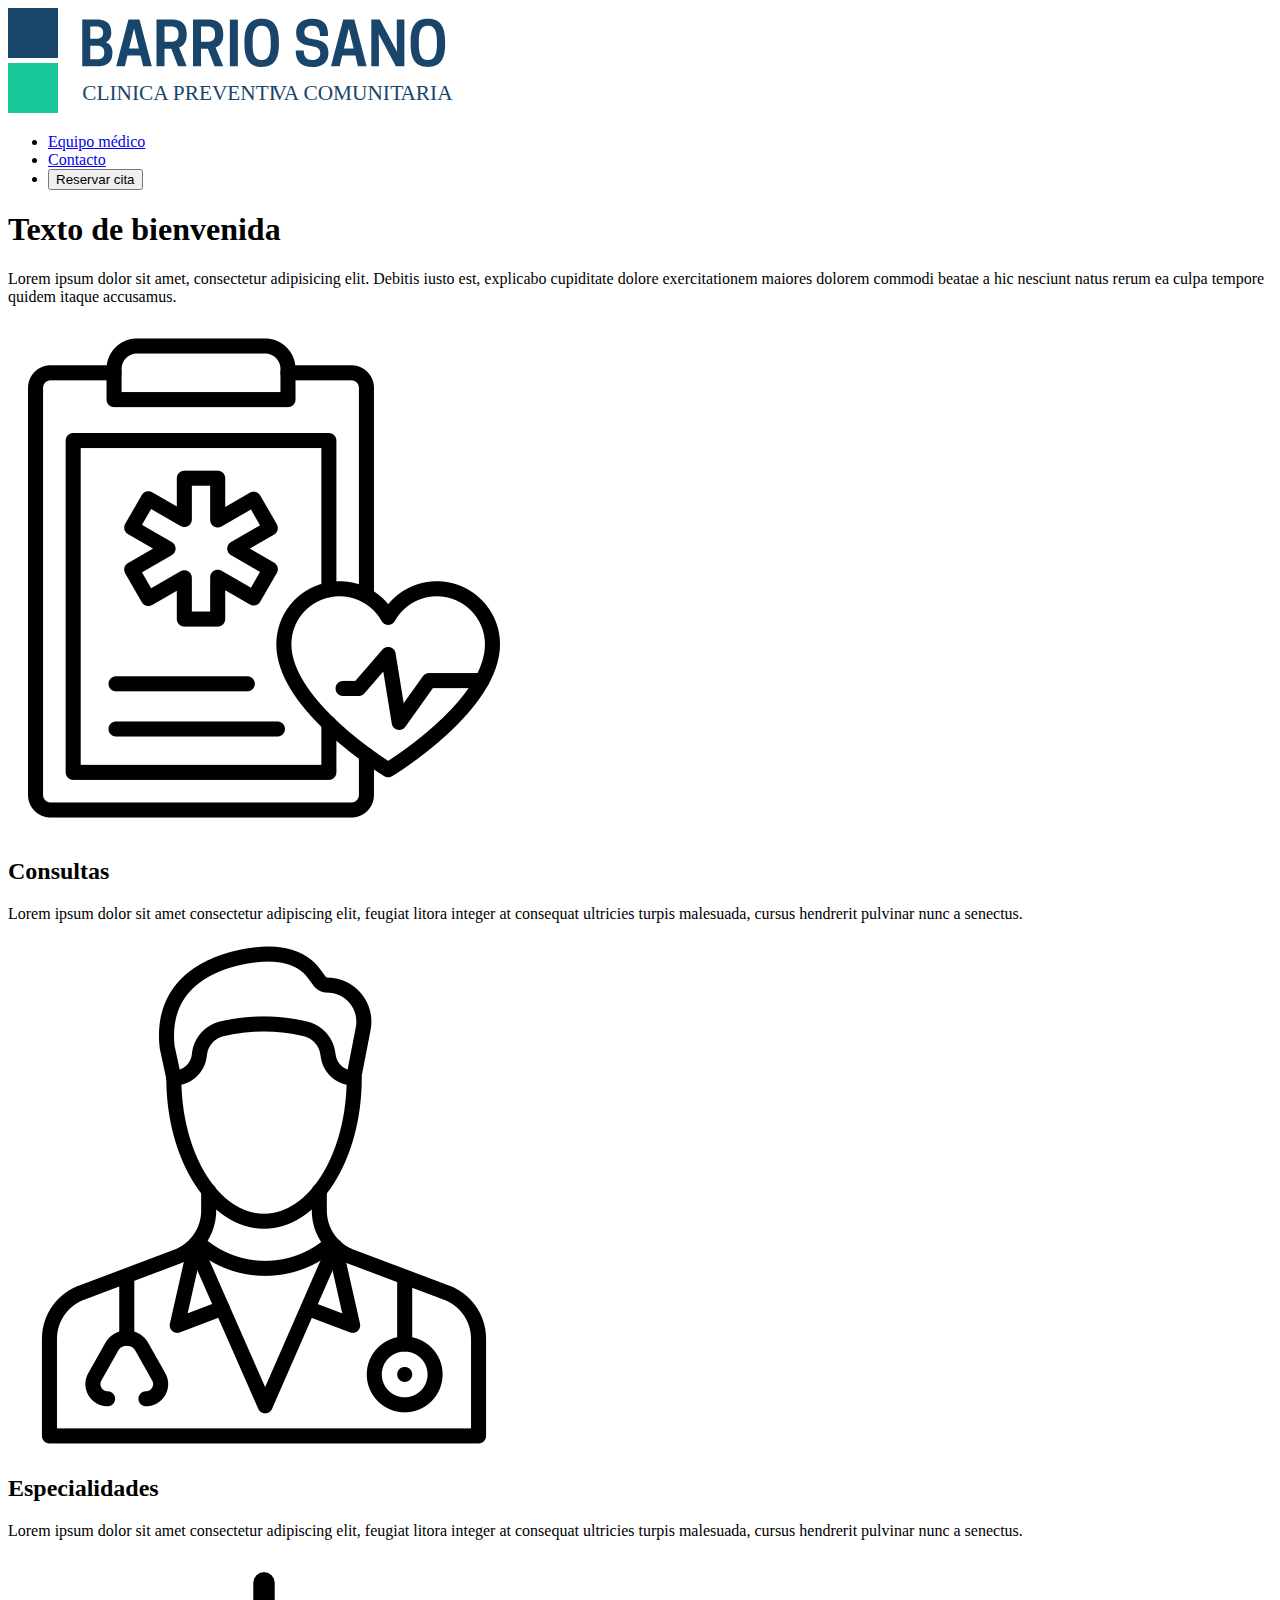
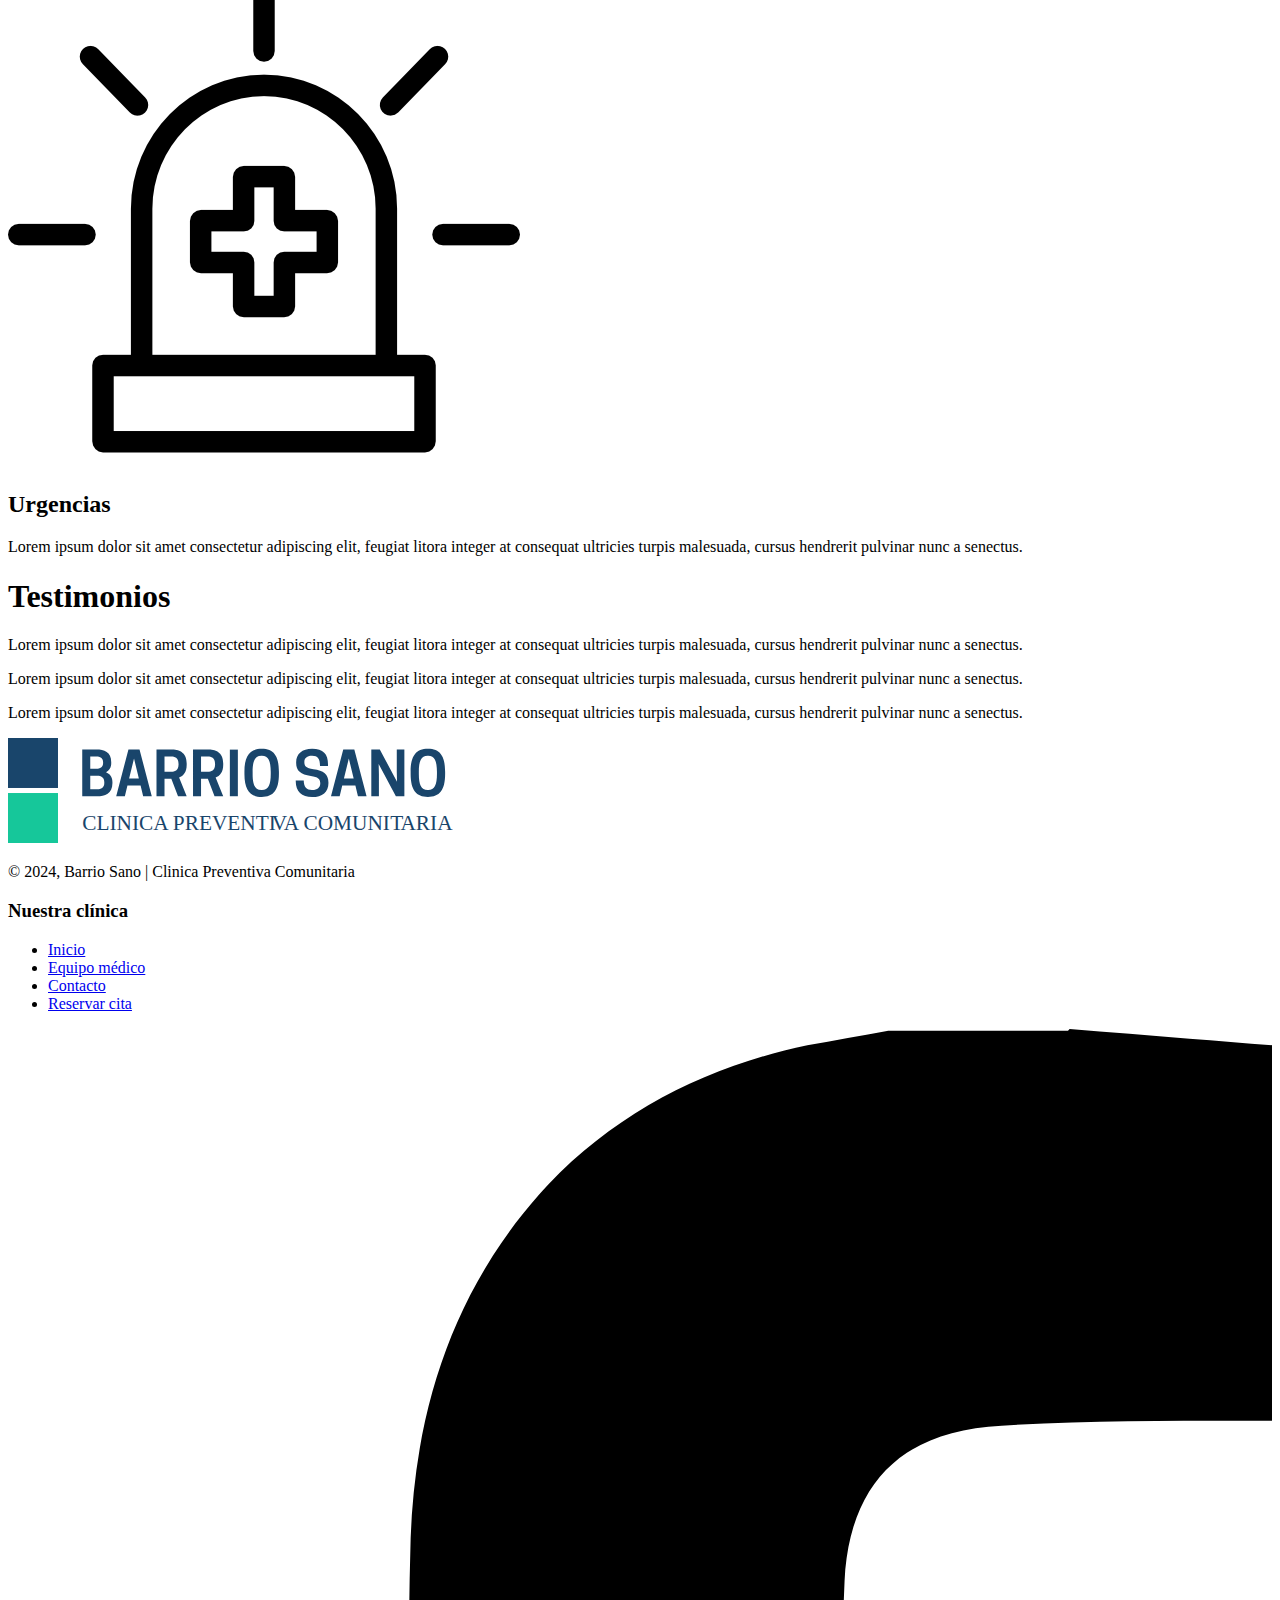
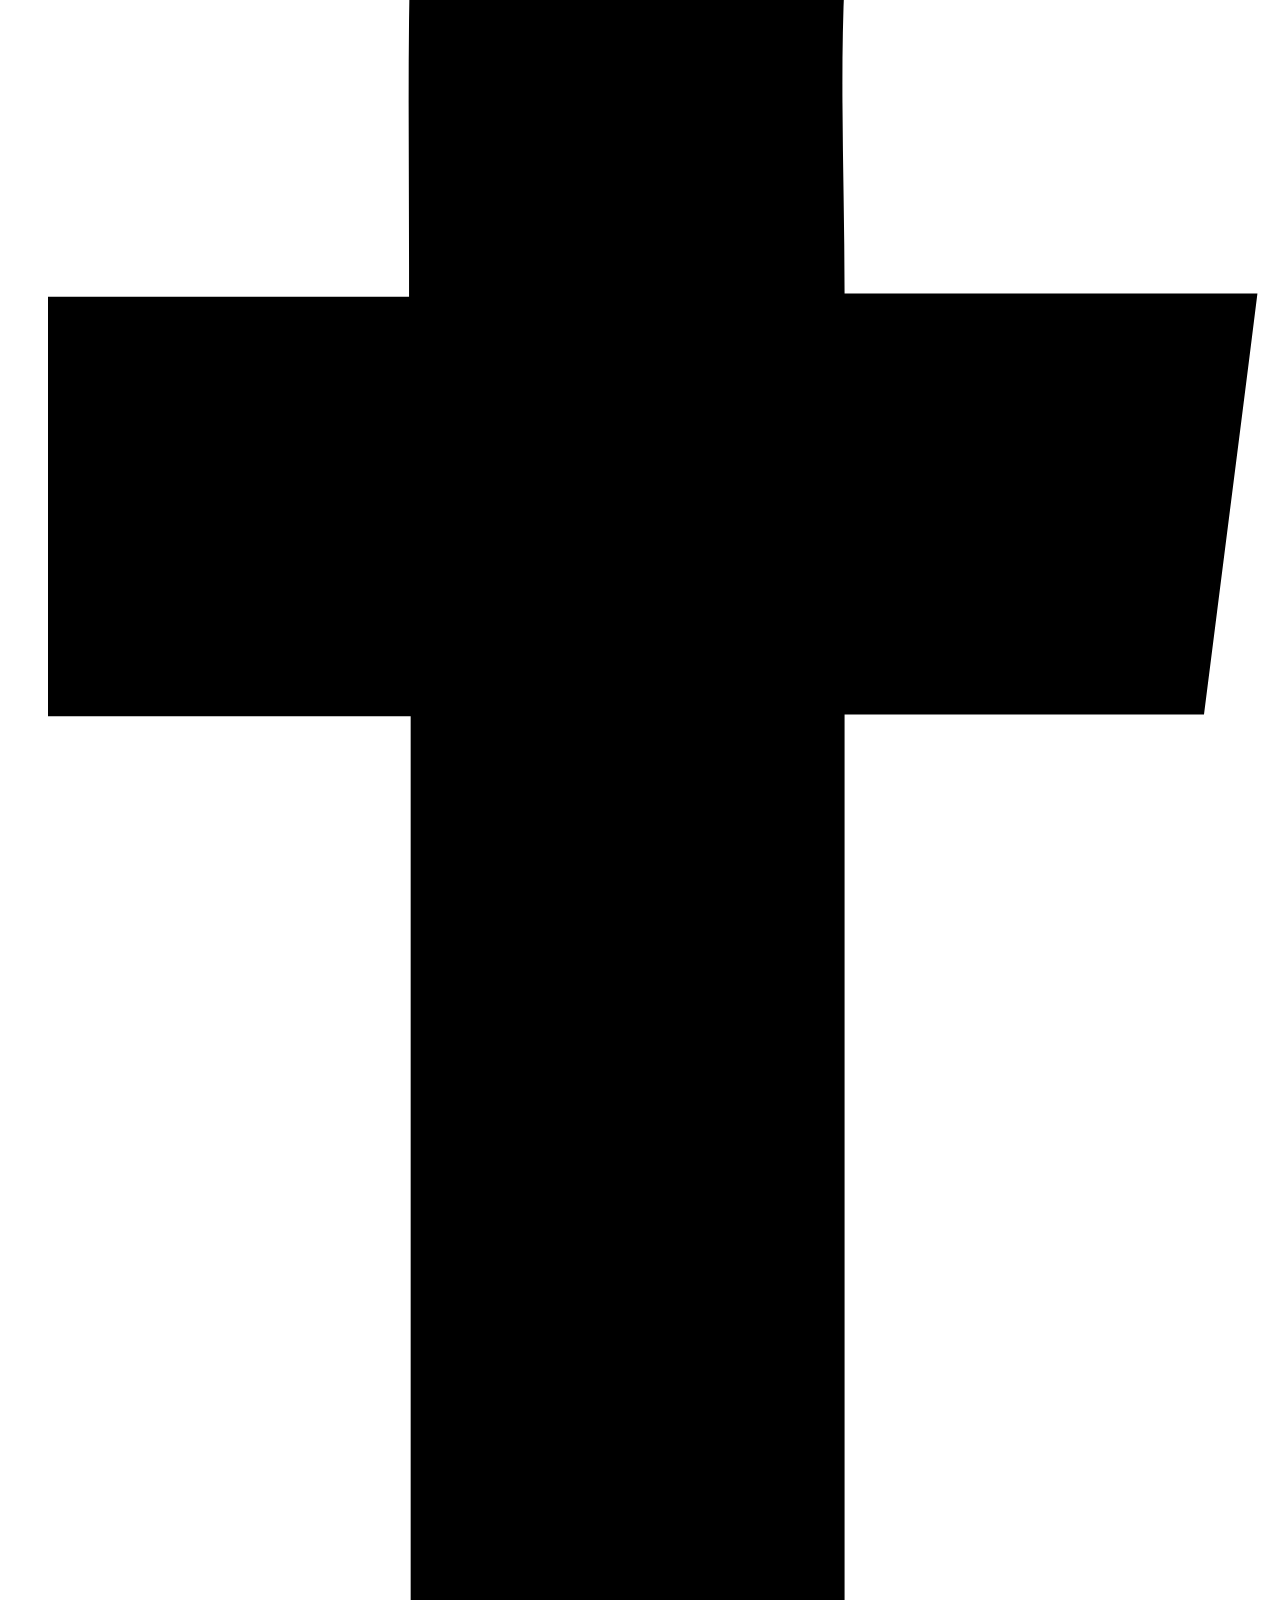
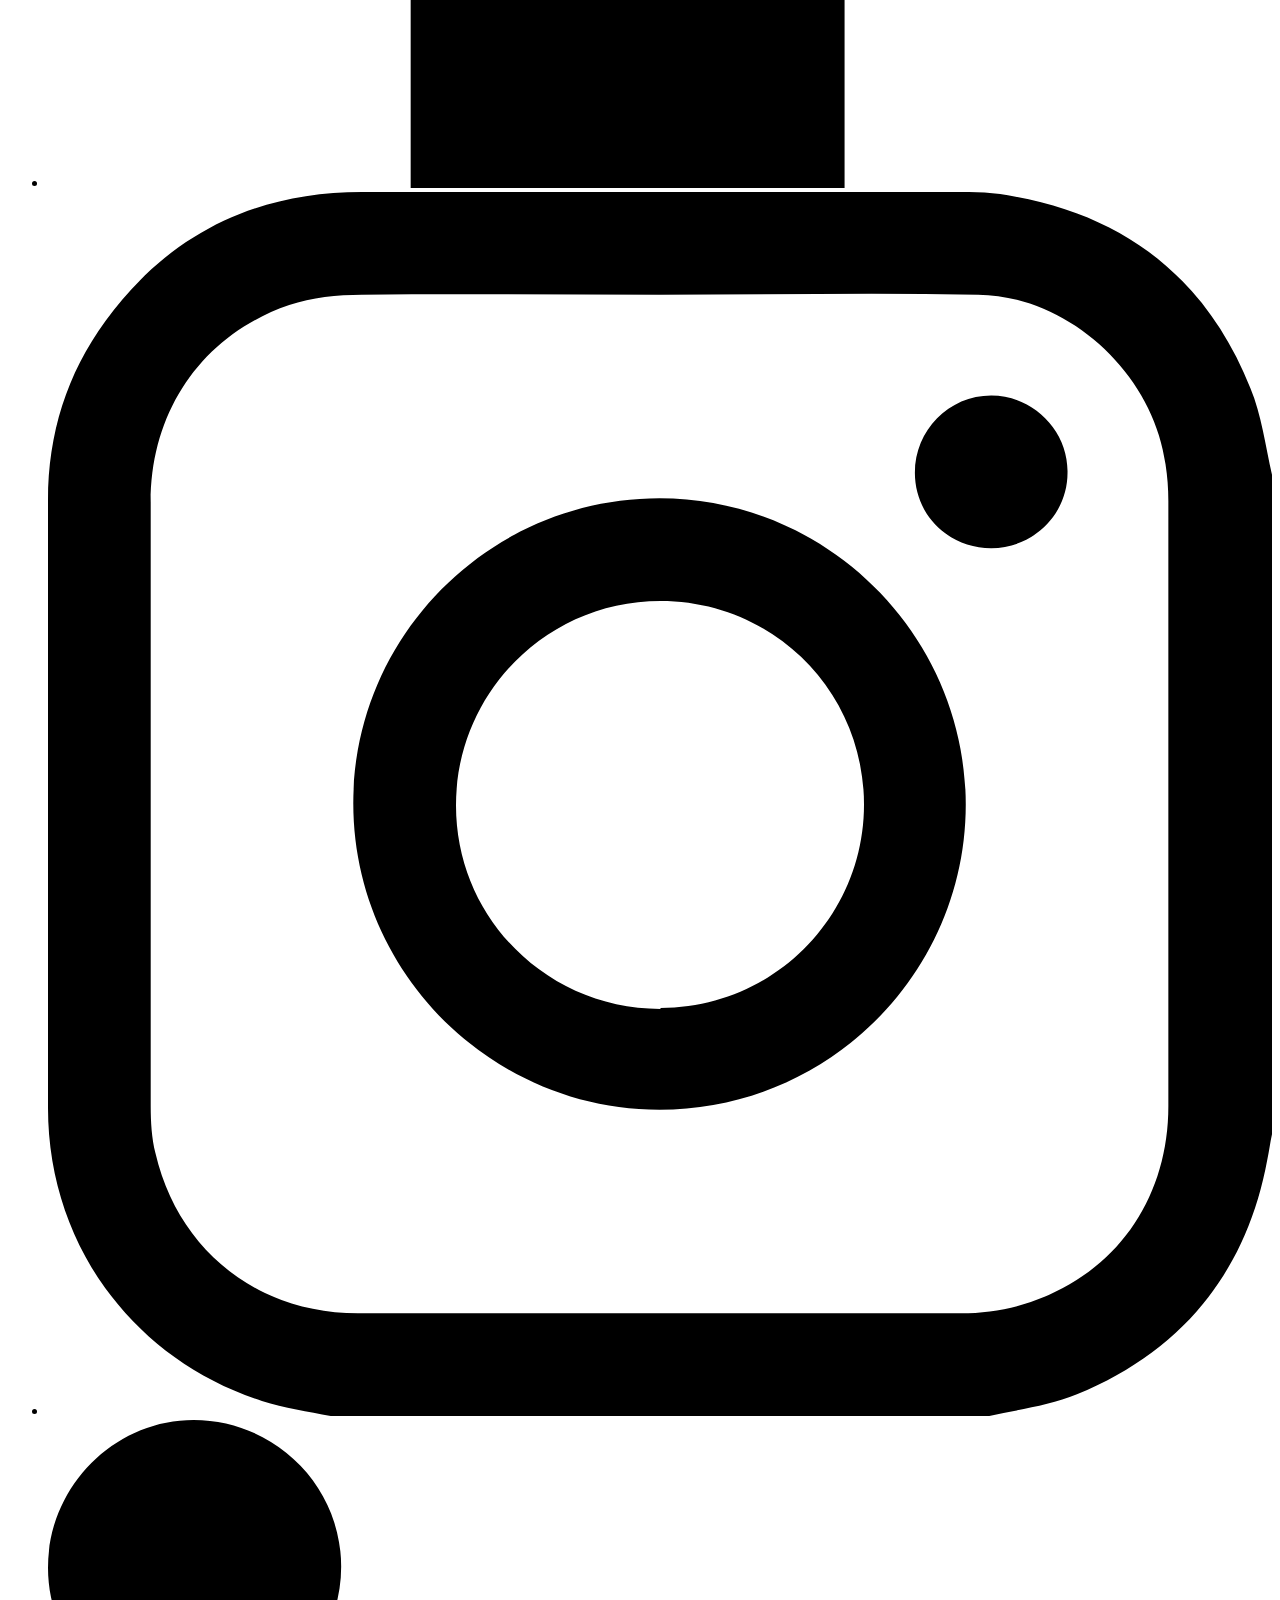
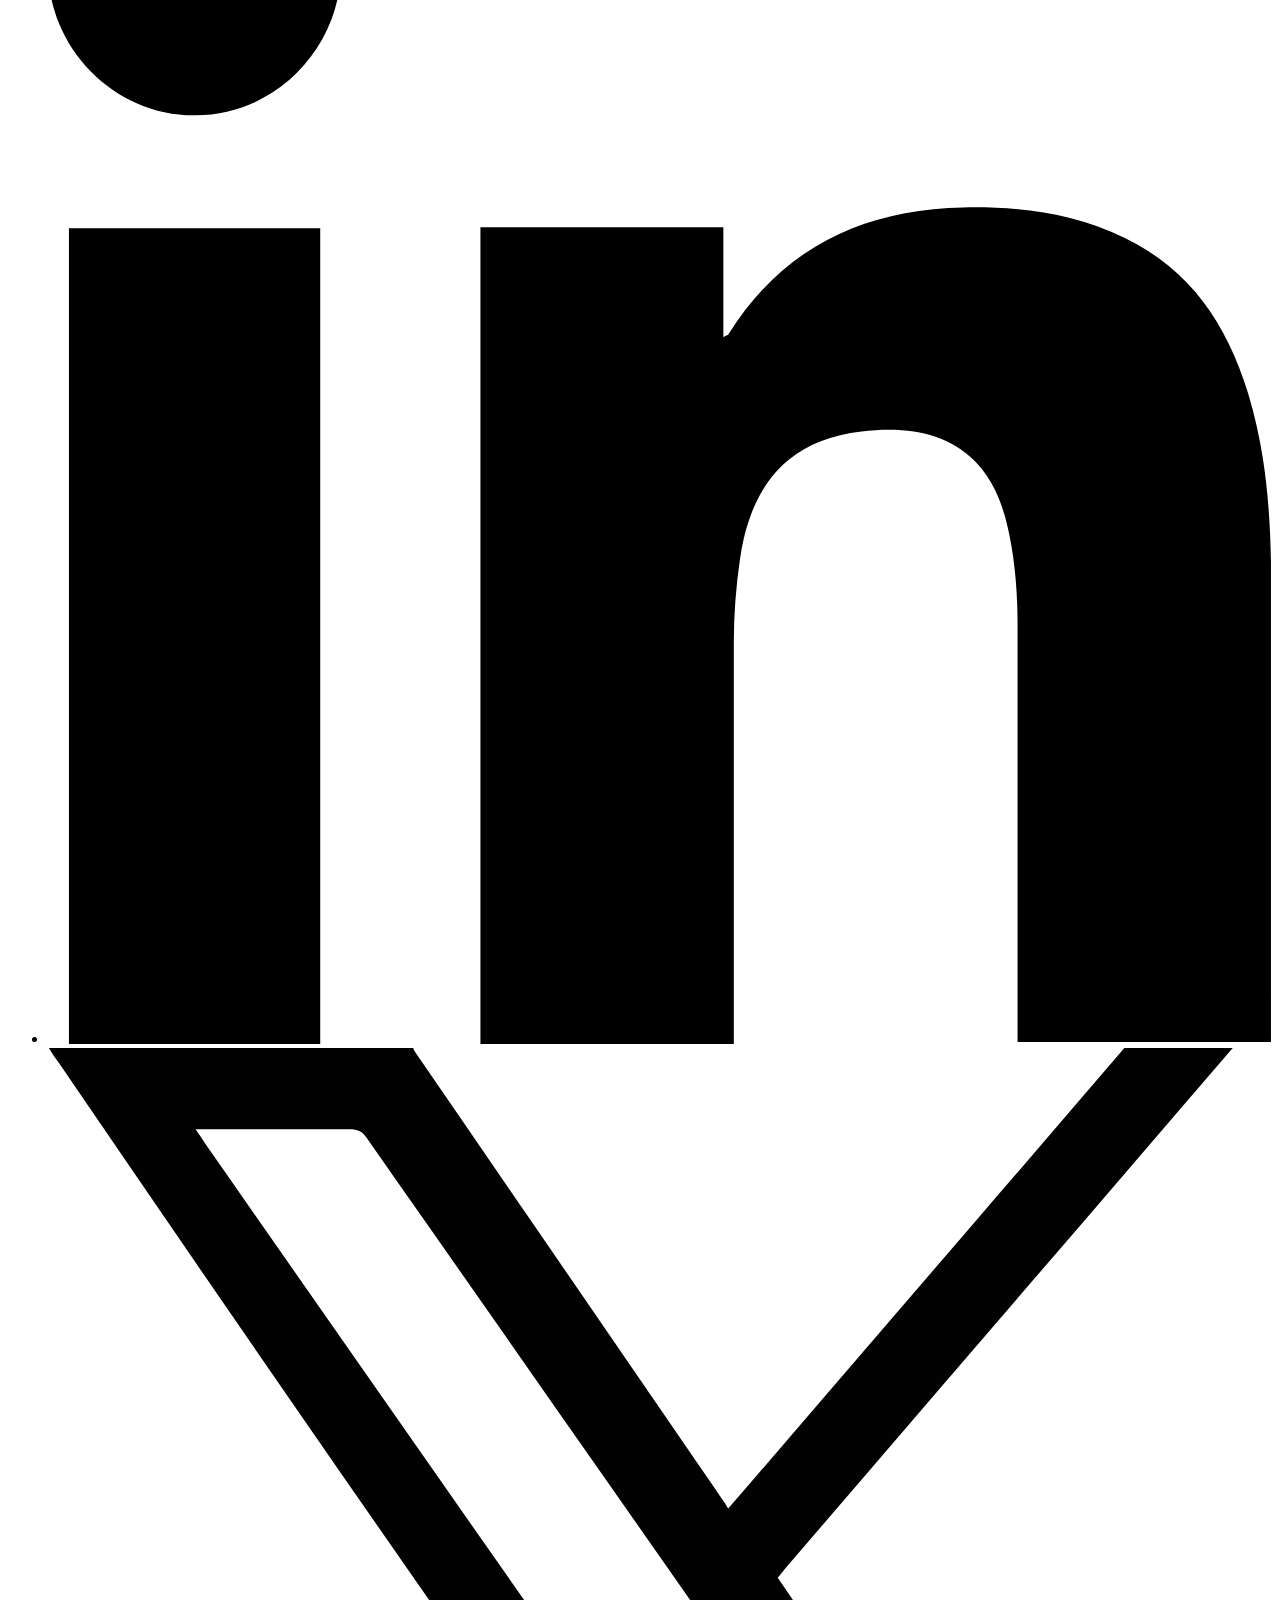
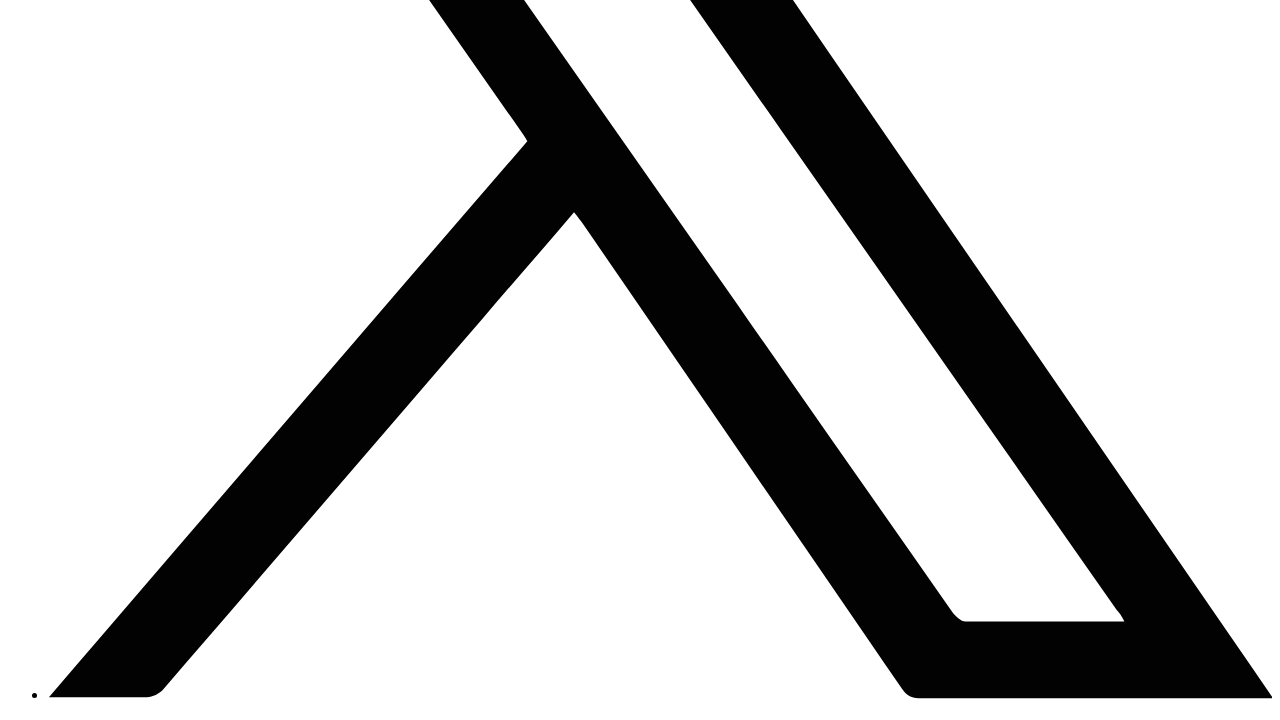
==== index.html @ 837e8e8a "organizar archivos SASS" ====
<!DOCTYPE html>
<html lang="es">

<head>
    <meta charset="UTF-8">
    <meta name="viewport" content="width=device-width, initial-scale=1.0">
    <title>Clinica Barrio Sano</title>
    <link rel="stylesheet" href="assets/styles/main.css">
</head>

<body>
    <header class="header">
        <div>
            <a href="index.html"><img src="assets/images/logo-clinica.svg"
                    alt="Logo Clínica del Barrio Lorem Ipsum"></a>

            <nav>
                <ul>
                    <li><a href="equipo-medico.html">Equipo médico</a></li>
                    <li><a href="contacto.html">Contacto</a></li>
                    <li><button>Reservar cita</button></li>
                </ul>
            </nav>
        </div>
    </header>

    <main>
        <section>
            <h1>Texto de bienvenida</h1>
            <p>Lorem ipsum dolor sit amet, consectetur adipisicing elit. Debitis iusto est, explicabo cupiditate dolore
                exercitationem maiores dolorem commodi beatae a hic nesciunt natus rerum ea culpa tempore quidem itaque
                accusamus.</p>
        </section>


        <section>
                <div>
                    <img src="assets/images/consultas.png" alt="ícono consultas">
                    <div>
                        <h2>Consultas</h2>
                        <p>Lorem ipsum dolor sit amet consectetur adipiscing elit, feugiat litora integer at consequat ultricies
                            turpis malesuada, cursus hendrerit pulvinar nunc a senectus.</p>
                    </div>
            
                    <img src="assets/images/especialidades.png" alt="ícono especialidades">
                    <div>
                        <h2>Especialidades</h2>
                        <p>Lorem ipsum dolor sit amet consectetur adipiscing elit, feugiat litora integer at consequat ultricies
                            turpis malesuada, cursus hendrerit pulvinar nunc a senectus.</p>
                    </div>
            
                    <img src="assets/images/urgencias.png" alt="ícono urgencias">
                    <div>
                        <h2>Urgencias</h2>
                        <p>Lorem ipsum dolor sit amet consectetur adipiscing elit, feugiat litora integer at consequat ultricies
                            turpis malesuada, cursus hendrerit pulvinar nunc a senectus.</p>
                    </div>
                </div>
            </section>
            
            <section>
                <div>
                    <h1>Testimonios</h1>
                    <p>Lorem ipsum dolor sit amet consectetur adipiscing elit, feugiat litora integer at consequat ultricies turpis
                        malesuada, cursus hendrerit pulvinar nunc a senectus.</p>
                    <p>Lorem ipsum dolor sit amet consectetur adipiscing elit, feugiat litora integer at consequat ultricies turpis
                        malesuada, cursus hendrerit pulvinar nunc a senectus.</p>
                    <p>Lorem ipsum dolor sit amet consectetur adipiscing elit, feugiat litora integer at consequat ultricies turpis
                        malesuada, cursus hendrerit pulvinar nunc a senectus.</p>
                </div>
            </section>
    </main>
        
    <footer>
        <div>
            <div>
                <a href="index.html"><img src="assets/images/logo-clinica.svg" alt="logo clínica barrio sano"></a>
            </div>
           <div>
                <p>© 2024, Barrio Sano | Clinica Preventiva Comunitaria</p>
           </div>
            <div>
                <h3>Nuestra clínica</h3>
                <ul>
                    <li><a href="index.html">Inicio</a></li>
                    <li><a href="equipo-medico.html">Equipo médico</a></li>
                    <li><a href="contacto.html">Contacto</a></li>
                    <li><a href="#">Reservar cita</a></li>
                </ul>
            </div>
            <div>
                <ul>
                    <li><a href="#"><img src="assets/images/facebook.svg" alt="ícono de facebook"></a></li>
                    <li><a href="#"><img src="assets/images/instagram.svg" alt="ícono de instagram"></a></li>
                    <li><a href="#"><img src="assets/images/linkedin.svg" alt="ícono de linkedin"></a></li>
                    <li><a href="#"><img src="assets/images/x.svg" alt="ícono de x"></a></li>
                </ul>
            </div>
        </div>
    </footer>

</body>

</html>
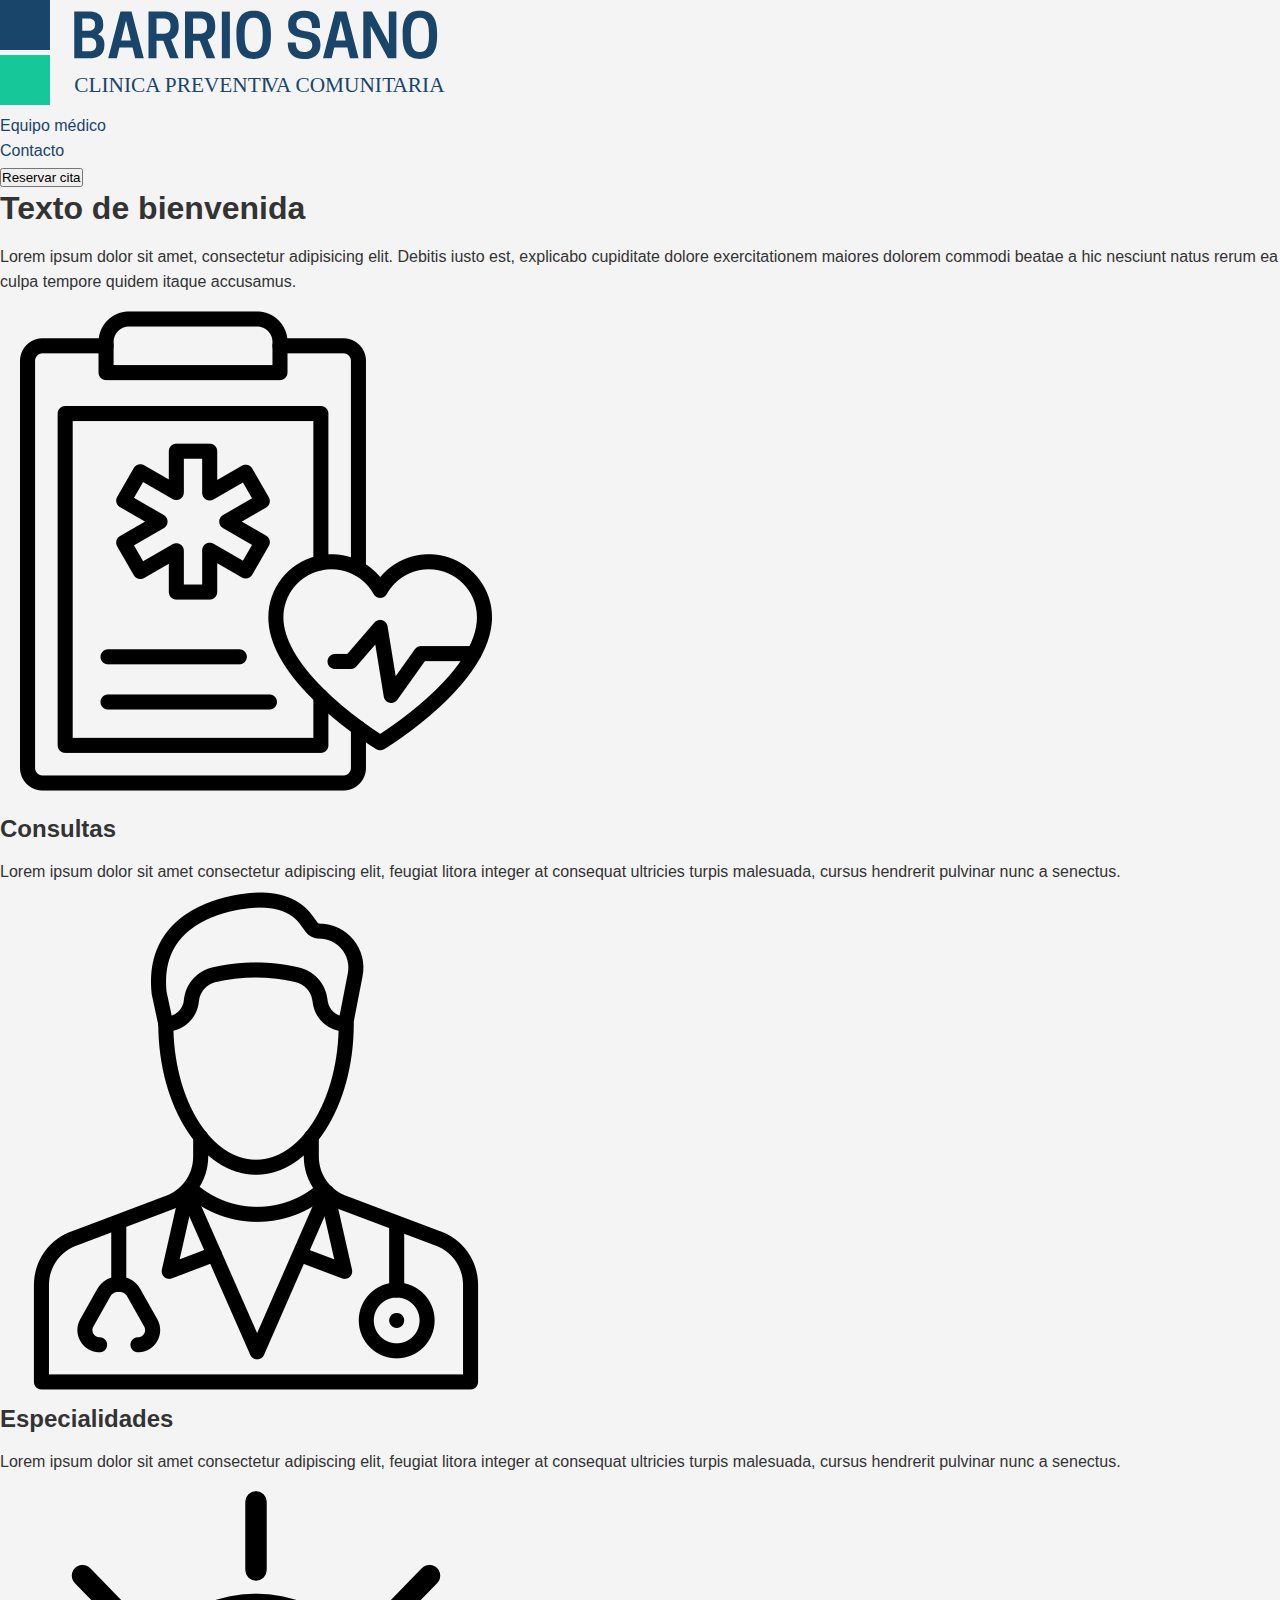
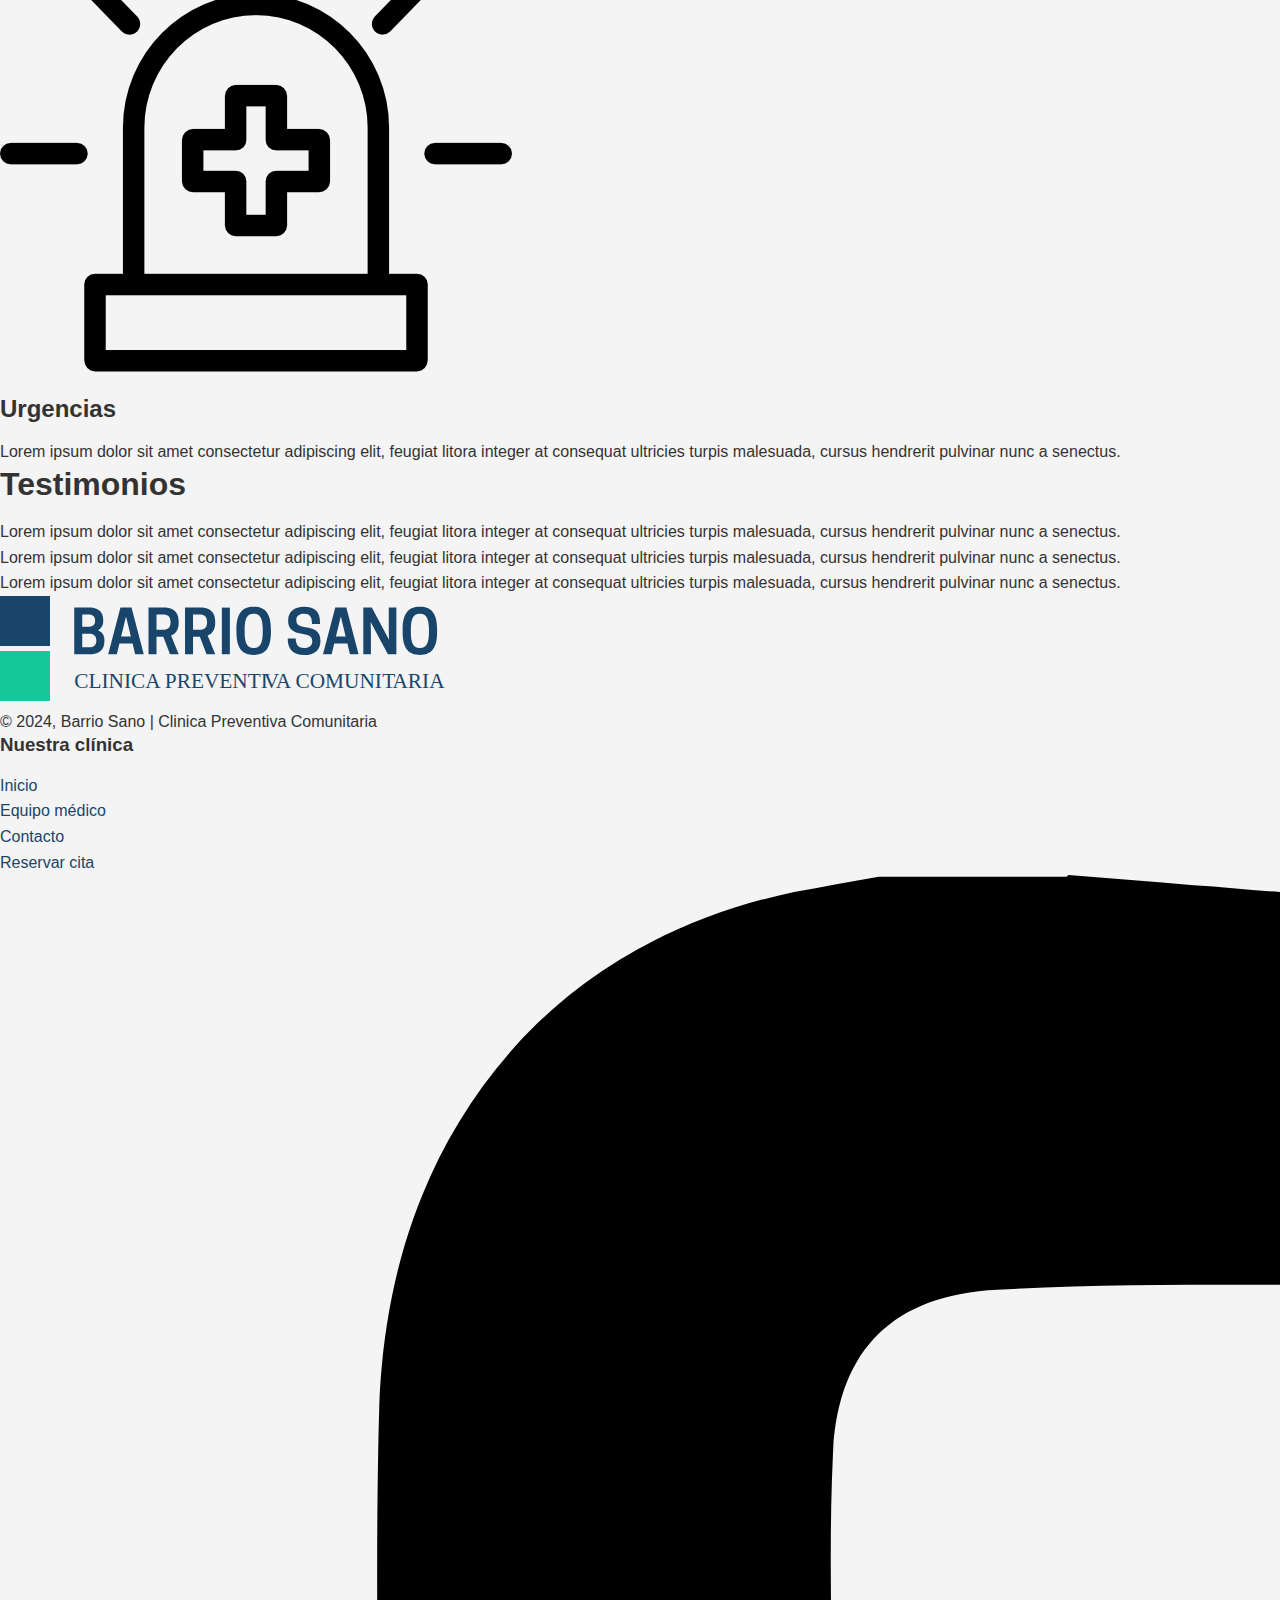
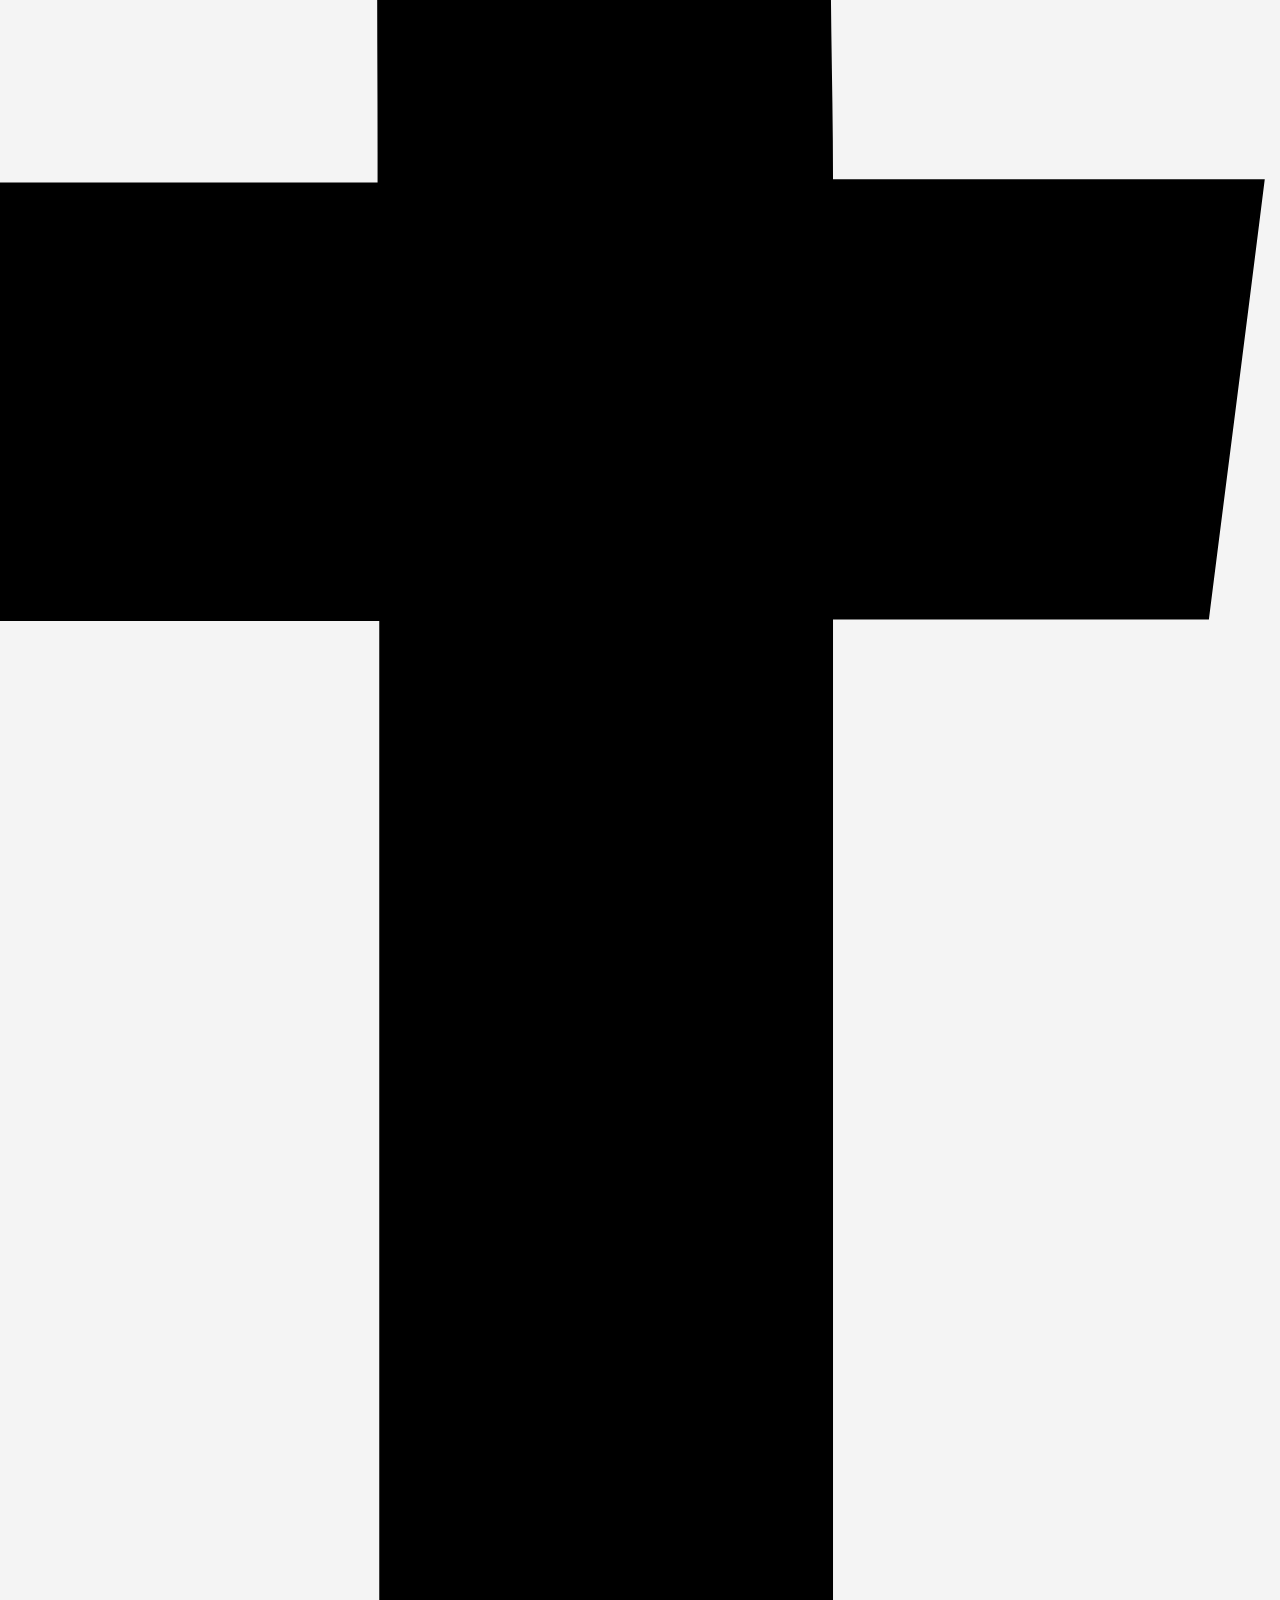
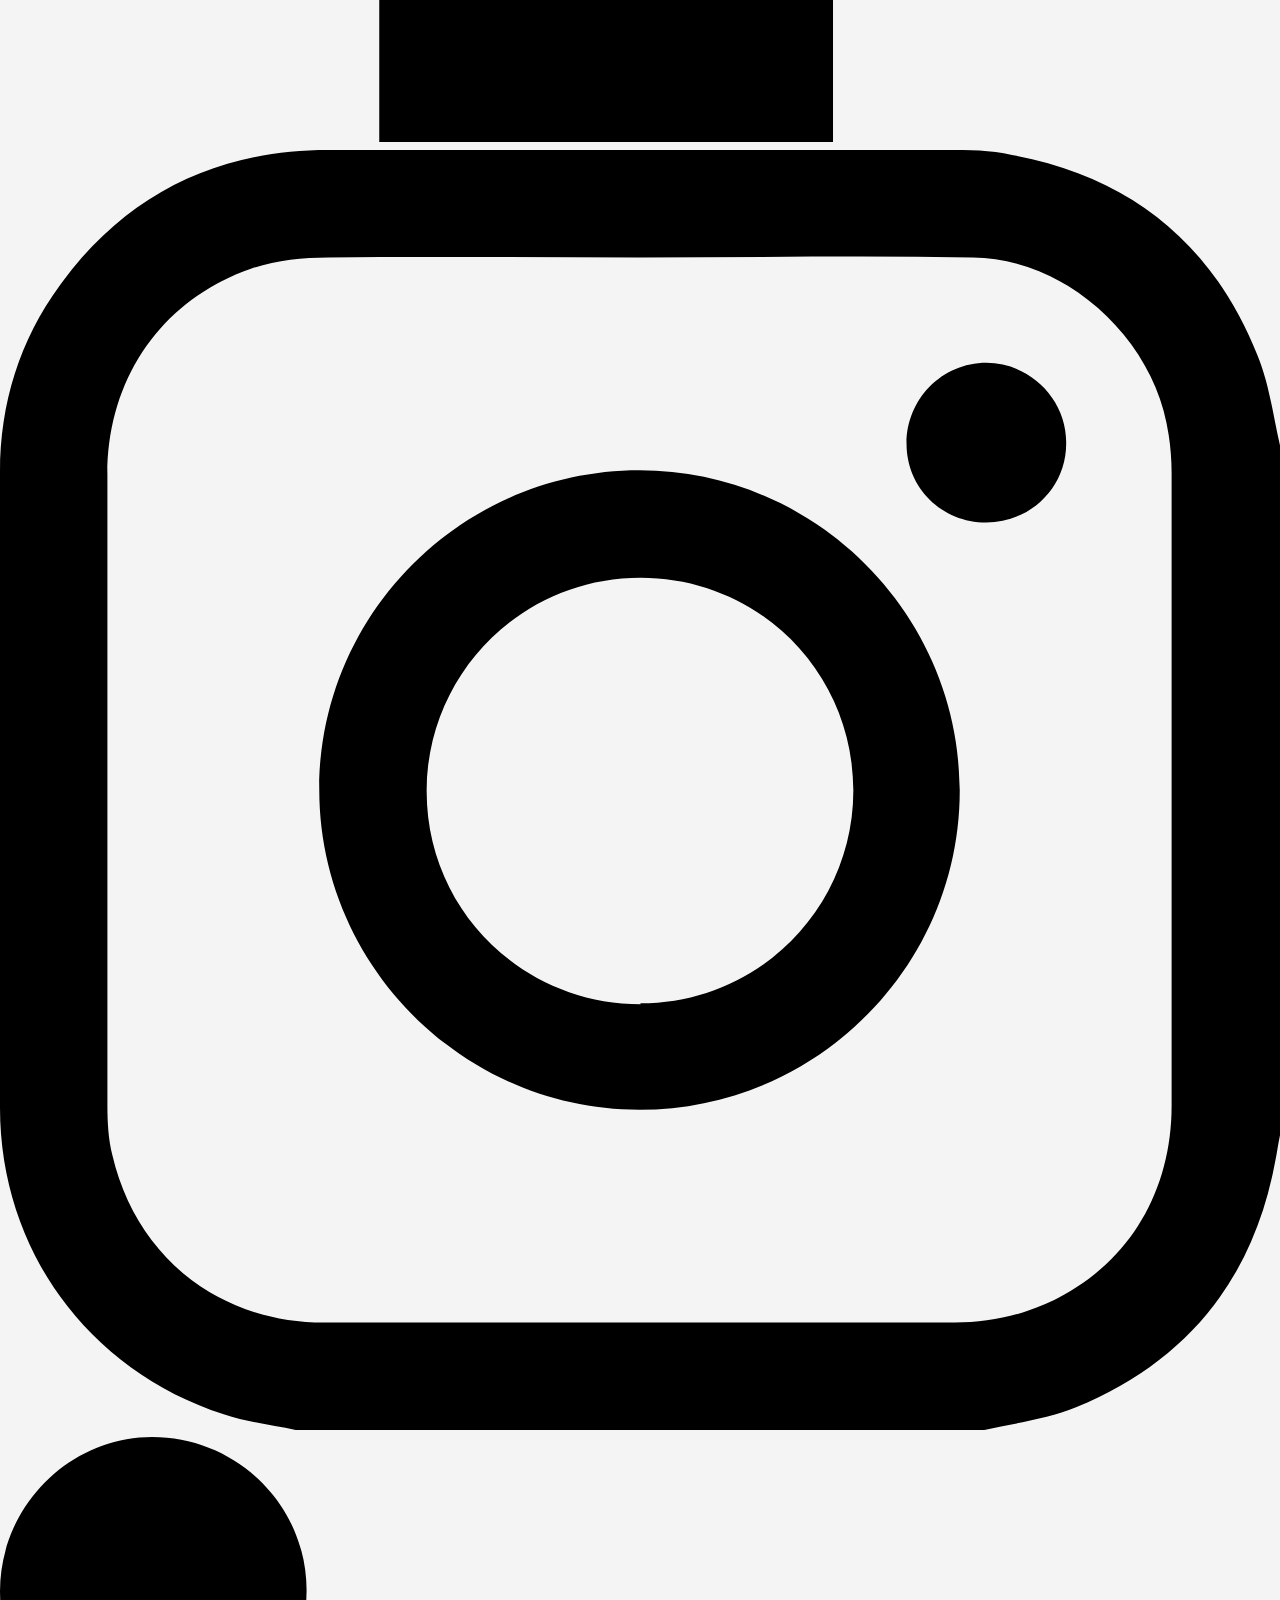
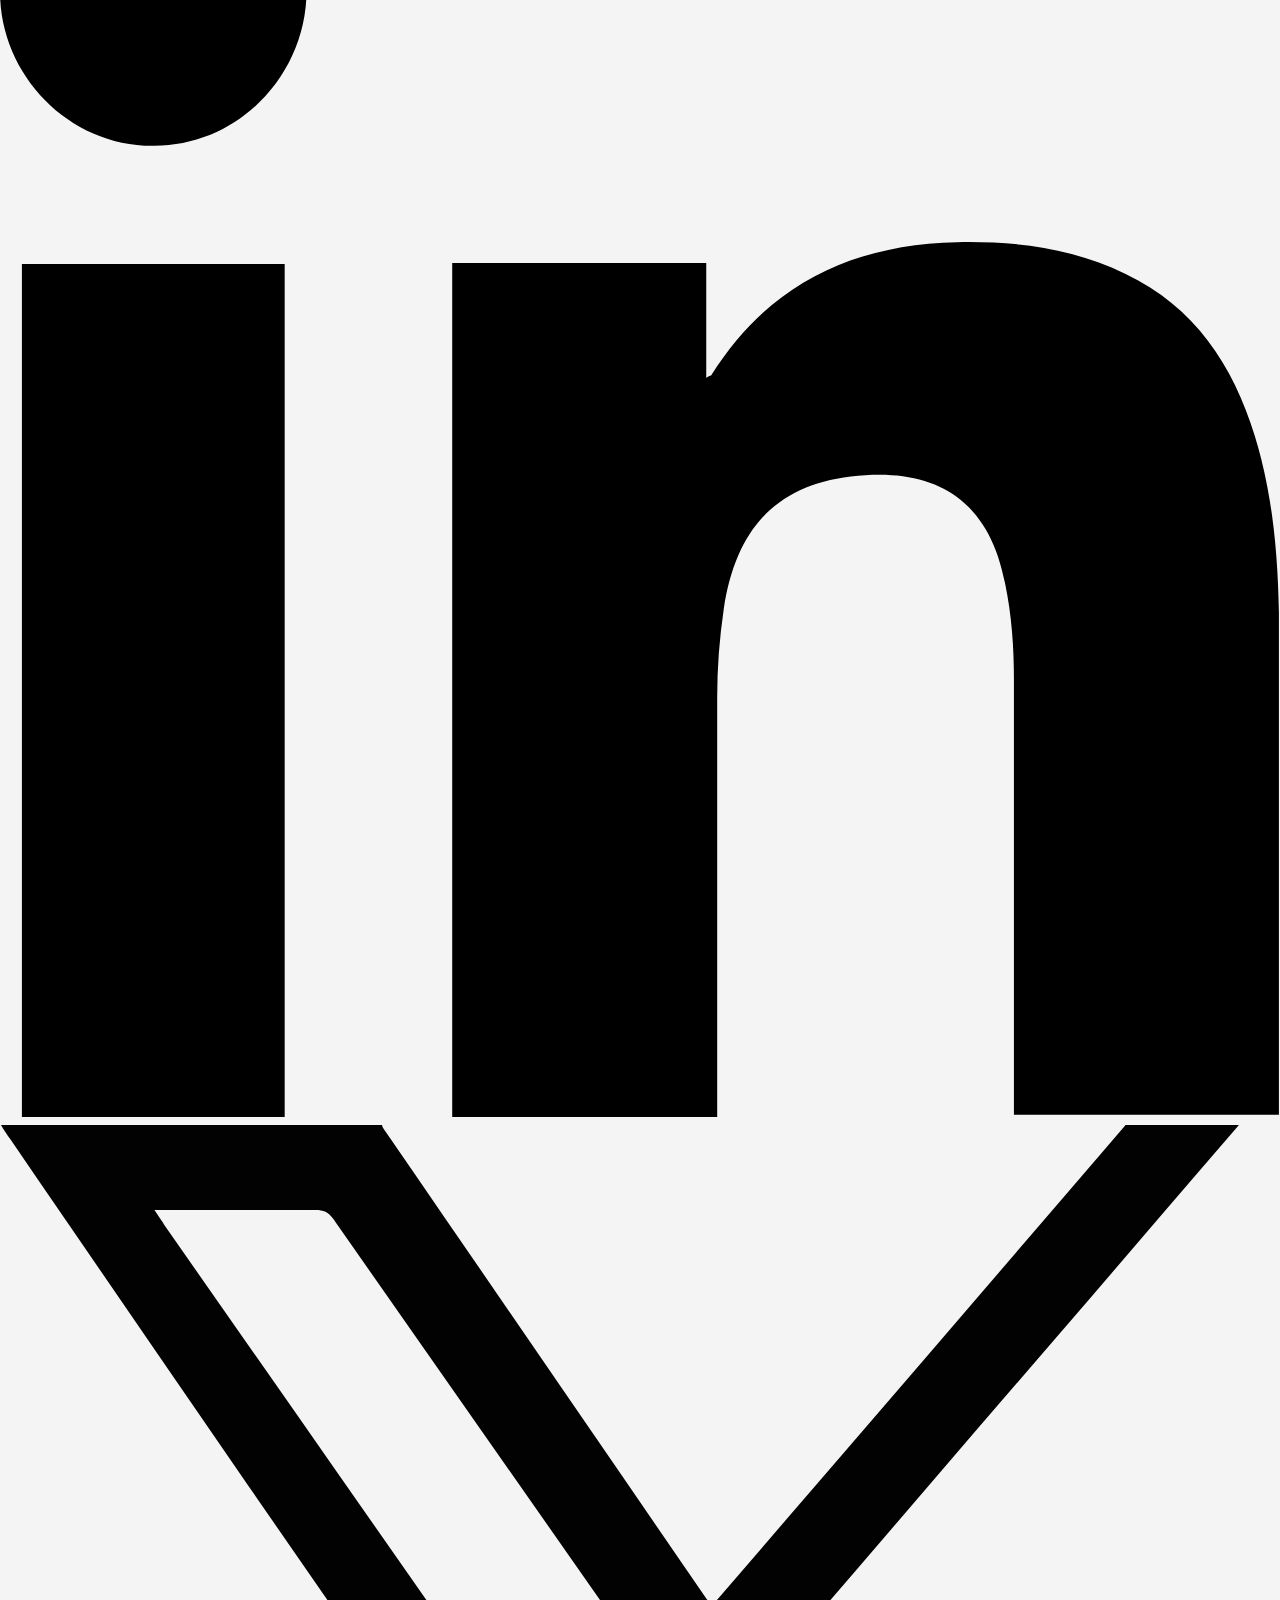
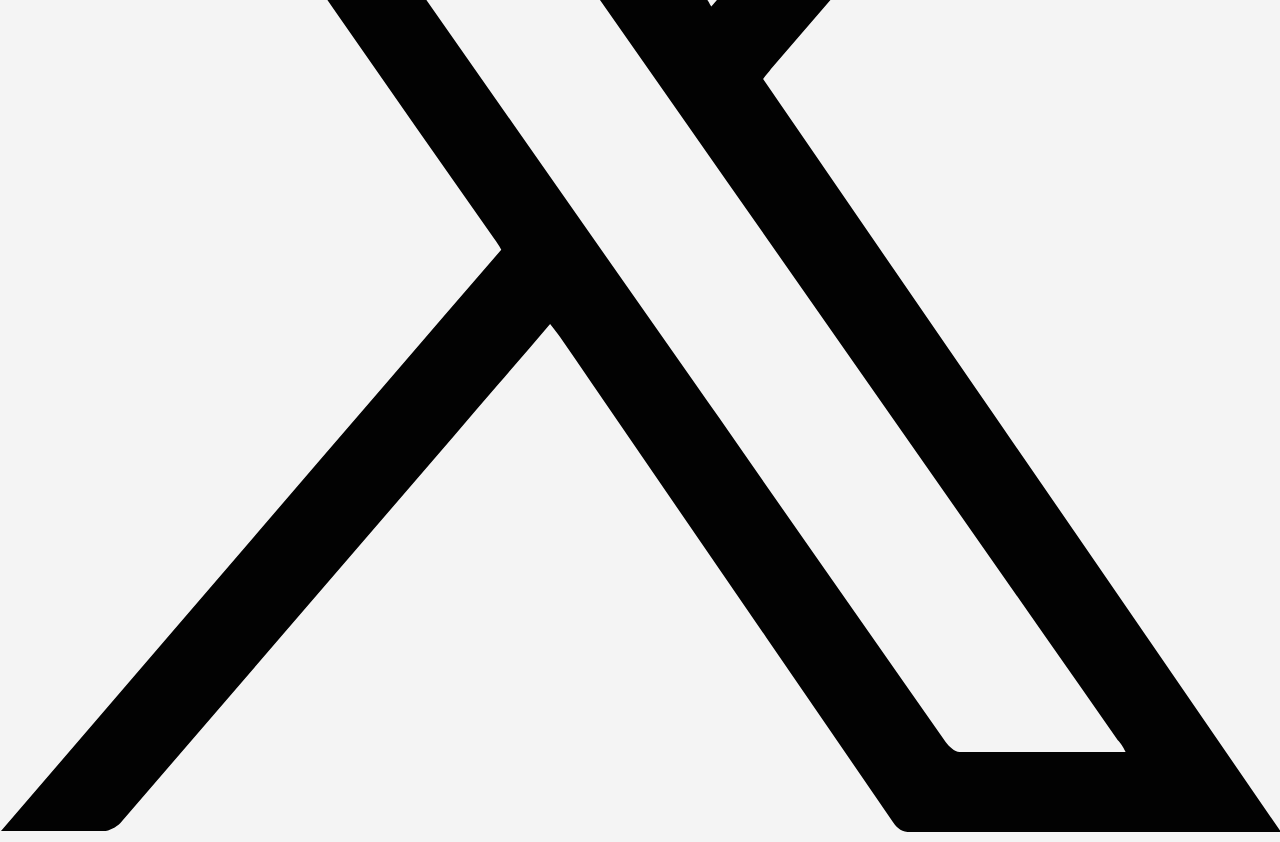
==== commit 5d6fbc3c: "definición clases en header" ====
--- a/index.html
+++ b/index.html
@@ -10,15 +10,15 @@
 
 <body>
     <header class="header">
-        <div>
+        <div class="header_logo">
             <a href="index.html"><img src="assets/images/logo-clinica.svg"
-                    alt="Logo Clínica del Barrio Lorem Ipsum"></a>
+                    alt="Logo Clínica del Barrio Lorem Ipsum" class="header_logo-img"></a>
 
-            <nav>
-                <ul>
-                    <li><a href="equipo-medico.html">Equipo médico</a></li>
-                    <li><a href="contacto.html">Contacto</a></li>
-                    <li><button>Reservar cita</button></li>
+            <nav class="header_nav">
+                <ul class="header_nav-list">
+                    <li class="header_nav-item"><a href="equipo-medico.html" class="header_nav-link">Equipo médico</a></li>
+                    <li class="header_nav-item"><a href="contacto.html" class="header_nav-link">Contacto</a></li>
+                    <li class="header_nav-item"><button class="header_nav-button">Reservar cita</button></li>
                 </ul>
             </nav>
         </div>
--- a/assets/styles/main.css
+++ b/assets/styles/main.css
@@ -0,0 +1,27 @@
+* {
+  margin: 0;
+  padding: 0;
+  box-sizing: border-box;
+}
+
+body {
+  font-family: "Roboto", sans-serif;
+  font-size: 16px;
+  color: #333;
+  background-color: #f4f4f4;
+  line-height: 1.6;
+}
+
+a {
+  text-decoration: none;
+  color: #19456b;
+}
+a:hover {
+  color: #16c79a;
+}
+
+h1, h2, h3, h4, h5, h6 {
+  margin-bottom: 1rem;
+  font-weight: 600;
+  line-height: 1.2;
+}/*# sourceMappingURL=main.css.map */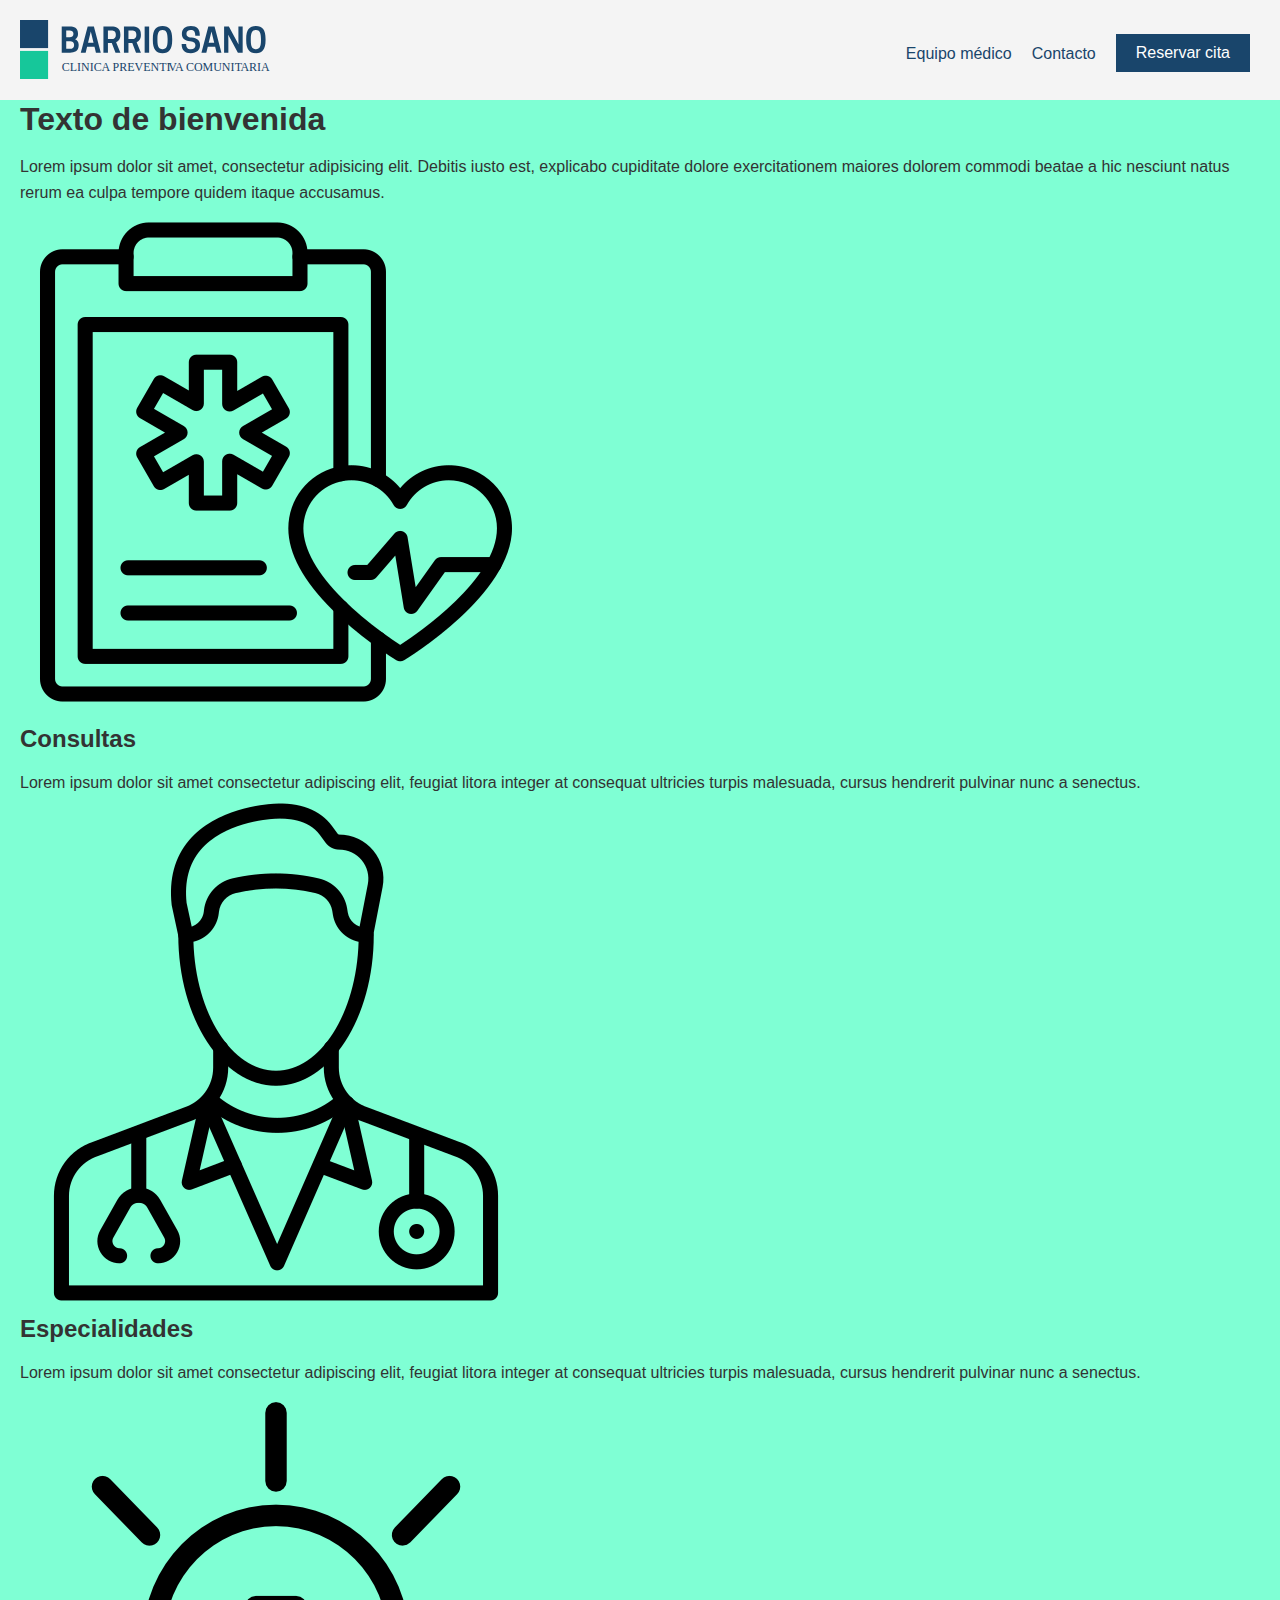
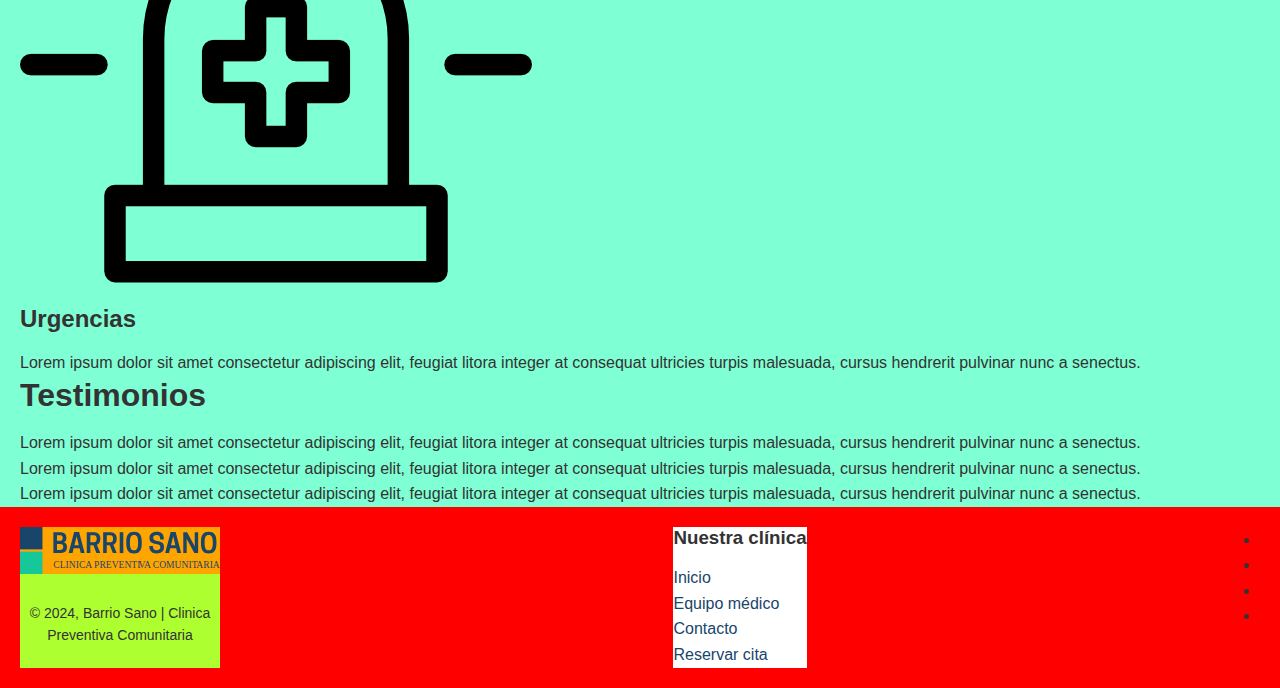
==== commit ad4d227c: "aplicación estilos varios" ====
--- a/index.html
+++ b/index.html
@@ -10,92 +10,95 @@
 
 <body>
     <header class="header">
-        <div class="header_logo">
-            <a href="index.html"><img src="assets/images/logo-clinica.svg"
-                    alt="Logo Clínica del Barrio Lorem Ipsum" class="header_logo-img"></a>
+        <div class="header__logo">
+            <a href="index.html"><img src="assets/images/logo-clinica.svg" alt="Logo Clínica del Barrio Lorem Ipsum"
+                    class="header__logo--img"></a>
 
-            <nav class="header_nav">
-                <ul class="header_nav-list">
-                    <li class="header_nav-item"><a href="equipo-medico.html" class="header_nav-link">Equipo médico</a></li>
-                    <li class="header_nav-item"><a href="contacto.html" class="header_nav-link">Contacto</a></li>
-                    <li class="header_nav-item"><button class="header_nav-button">Reservar cita</button></li>
+            <nav class="header__nav">
+                <ul class="header__nav--list">
+                    <li class="header__nav--item"><a href="equipo-medico.html" class="header__nav--link">Equipo
+                            médico</a></li>
+                    <li class="header__nav--item"><a href="contacto.html" class="header__nav--link">Contacto</a></li>
+                    <li class="header__nav--item"><button class="header__nav--btn">Reservar cita</button></li>
                 </ul>
             </nav>
         </div>
     </header>
 
-    <main>
-        <section>
+    <main class="main">
+        <section class="main__bienvenida">
             <h1>Texto de bienvenida</h1>
             <p>Lorem ipsum dolor sit amet, consectetur adipisicing elit. Debitis iusto est, explicabo cupiditate dolore
                 exercitationem maiores dolorem commodi beatae a hic nesciunt natus rerum ea culpa tempore quidem itaque
                 accusamus.</p>
         </section>
 
+        <section>
+            <div>
+                <img src="assets/images/consultas.png" alt="ícono consultas">
+                <div>
+                    <h2>Consultas</h2>
+                    <p>Lorem ipsum dolor sit amet consectetur adipiscing elit, feugiat litora integer at consequat
+                        ultricies
+                        turpis malesuada, cursus hendrerit pulvinar nunc a senectus.</p>
+                </div>
+
+                <img src="assets/images/especialidades.png" alt="ícono especialidades">
+                <div>
+                    <h2>Especialidades</h2>
+                    <p>Lorem ipsum dolor sit amet consectetur adipiscing elit, feugiat litora integer at consequat
+                        ultricies
+                        turpis malesuada, cursus hendrerit pulvinar nunc a senectus.</p>
+                </div>
+
+                <img src="assets/images/urgencias.png" alt="ícono urgencias">
+                <div>
+                    <h2>Urgencias</h2>
+                    <p>Lorem ipsum dolor sit amet consectetur adipiscing elit, feugiat litora integer at consequat
+                        ultricies
+                        turpis malesuada, cursus hendrerit pulvinar nunc a senectus.</p>
+                </div>
+            </div>
+        </section>
 
         <section>
-                <div>
-                    <img src="assets/images/consultas.png" alt="ícono consultas">
-                    <div>
-                        <h2>Consultas</h2>
-                        <p>Lorem ipsum dolor sit amet consectetur adipiscing elit, feugiat litora integer at consequat ultricies
-                            turpis malesuada, cursus hendrerit pulvinar nunc a senectus.</p>
-                    </div>
-            
-                    <img src="assets/images/especialidades.png" alt="ícono especialidades">
-                    <div>
-                        <h2>Especialidades</h2>
-                        <p>Lorem ipsum dolor sit amet consectetur adipiscing elit, feugiat litora integer at consequat ultricies
-                            turpis malesuada, cursus hendrerit pulvinar nunc a senectus.</p>
-                    </div>
-            
-                    <img src="assets/images/urgencias.png" alt="ícono urgencias">
-                    <div>
-                        <h2>Urgencias</h2>
-                        <p>Lorem ipsum dolor sit amet consectetur adipiscing elit, feugiat litora integer at consequat ultricies
-                            turpis malesuada, cursus hendrerit pulvinar nunc a senectus.</p>
-                    </div>
-                </div>
-            </section>
-            
-            <section>
-                <div>
-                    <h1>Testimonios</h1>
-                    <p>Lorem ipsum dolor sit amet consectetur adipiscing elit, feugiat litora integer at consequat ultricies turpis
-                        malesuada, cursus hendrerit pulvinar nunc a senectus.</p>
-                    <p>Lorem ipsum dolor sit amet consectetur adipiscing elit, feugiat litora integer at consequat ultricies turpis
-                        malesuada, cursus hendrerit pulvinar nunc a senectus.</p>
-                    <p>Lorem ipsum dolor sit amet consectetur adipiscing elit, feugiat litora integer at consequat ultricies turpis
-                        malesuada, cursus hendrerit pulvinar nunc a senectus.</p>
-                </div>
-            </section>
+            <div>
+                <h1>Testimonios</h1>
+                <p>Lorem ipsum dolor sit amet consectetur adipiscing elit, feugiat litora integer at consequat ultricies
+                    turpis
+                    malesuada, cursus hendrerit pulvinar nunc a senectus.</p>
+                <p>Lorem ipsum dolor sit amet consectetur adipiscing elit, feugiat litora integer at consequat ultricies
+                    turpis
+                    malesuada, cursus hendrerit pulvinar nunc a senectus.</p>
+                <p>Lorem ipsum dolor sit amet consectetur adipiscing elit, feugiat litora integer at consequat ultricies
+                    turpis
+                    malesuada, cursus hendrerit pulvinar nunc a senectus.</p>
+            </div>
+        </section>
     </main>
-        
-    <footer>
+
+    <footer class="footer">
+        <div class="footer__logo">
+            <a href="index.html" class="footer__logo--item"><img src="assets/images/logo-clinica.svg"
+                    alt="logo clínica barrio sano" class="footer__logo--img"></a>
+                    <p class="footer__logo--txt">© 2024, Barrio Sano | Clinica Preventiva Comunitaria</p>
+        </div>
+        <div class="footer__enlaces">
+            <h3>Nuestra clínica</h3>
+            <ul class="footer__enlaces--list">
+                <li><a href="index.html" class="footer__enlaces--link">Inicio</a></li>
+                <li><a href="equipo-medico.html">Equipo médico</a></li>
+                <li><a href="contacto.html">Contacto</a></li>
+                <li><a href="#">Reservar cita</a></li>
+            </ul>
+        </div>
         <div>
-            <div>
-                <a href="index.html"><img src="assets/images/logo-clinica.svg" alt="logo clínica barrio sano"></a>
-            </div>
-           <div>
-                <p>© 2024, Barrio Sano | Clinica Preventiva Comunitaria</p>
-           </div>
-            <div>
-                <h3>Nuestra clínica</h3>
-                <ul>
-                    <li><a href="index.html">Inicio</a></li>
-                    <li><a href="equipo-medico.html">Equipo médico</a></li>
-                    <li><a href="contacto.html">Contacto</a></li>
-                    <li><a href="#">Reservar cita</a></li>
-                </ul>
-            </div>
-            <div>
-                <ul>
-                    <li><a href="#"><img src="assets/images/facebook.svg" alt="ícono de facebook"></a></li>
-                    <li><a href="#"><img src="assets/images/instagram.svg" alt="ícono de instagram"></a></li>
-                    <li><a href="#"><img src="assets/images/linkedin.svg" alt="ícono de linkedin"></a></li>
-                    <li><a href="#"><img src="assets/images/x.svg" alt="ícono de x"></a></li>
-                </ul>
-            </div>
+            <ul>
+                <li><a href="#"><img src="assets/images/facebook.svg" alt="ícono de facebook"></a></li>
+                <li><a href="#"><img src="assets/images/instagram.svg" alt="ícono de instagram"></a></li>
+                <li><a href="#"><img src="assets/images/linkedin.svg" alt="ícono de linkedin"></a></li>
+                <li><a href="#"><img src="assets/images/x.svg" alt="ícono de x"></a></li>
+            </ul>
         </div>
     </footer>
 
--- a/assets/styles/main.css
+++ b/assets/styles/main.css
@@ -24,4 +24,113 @@
   margin-bottom: 1rem;
   font-weight: 600;
   line-height: 1.2;
+}
+
+p {
+  font-family: "Roboto", sans-serif;
+  color: #333;
+}
+
+main {
+  background-color: aquamarine;
+  padding: 0px 20px 0px 20px;
+  margin-top: 100px;
+}
+
+.header {
+  display: flex;
+  justify-content: space-between;
+  align-items: center;
+  background-color: white;
+}
+
+.header__logo {
+  position: absolute;
+  top: 0;
+  left: 0;
+  right: 0;
+  display: flex;
+  align-items: center;
+  justify-content: space-between;
+  margin-top: 20px;
+}
+
+.header__logo--img {
+  width: 250px;
+  margin-left: 20px;
+}
+
+.header__nav {
+  position: relative;
+  float: left;
+  margin-right: 20px;
+}
+
+.header__nav--list {
+  list-style-type: none;
+  display: flex;
+  align-items: center;
+}
+
+.header__nav--item {
+  padding: 0px 10px 0px 10px;
+}
+
+.header__nav--link {
+  color: #19456b;
+}
+
+button {
+  border: none;
+  color: white;
+  background-color: #19456b;
+  padding: 10px 20px;
+  text-align: center;
+  text-decoration: none;
+  display: inline-block;
+  font-size: 16px;
+}
+
+button:hover {
+  background-color: #16c79a;
+}
+
+.footer {
+  background-color: red;
+  padding: 20px;
+  display: flex;
+  justify-content: space-between;
+}
+
+.footer__logo {
+  background-color: greenyellow;
+  display: flex;
+  flex-direction: column;
+  width: 200px;
+}
+
+.footer__logo--item {
+  padding: 0px 0px 20px 0px;
+}
+
+.footer__logo--img {
+  background-color: orange;
+  width: 200px;
+}
+
+.footer__logo--txt {
+  font-size: 14px;
+  text-align: center;
+}
+
+.footer__enlaces {
+  background-color: white;
+}
+
+.footer__enlaces--list {
+  list-style-type: none;
+}
+
+.footer__enlaces--link {
+  color: #19456b;
 }/*# sourceMappingURL=main.css.map */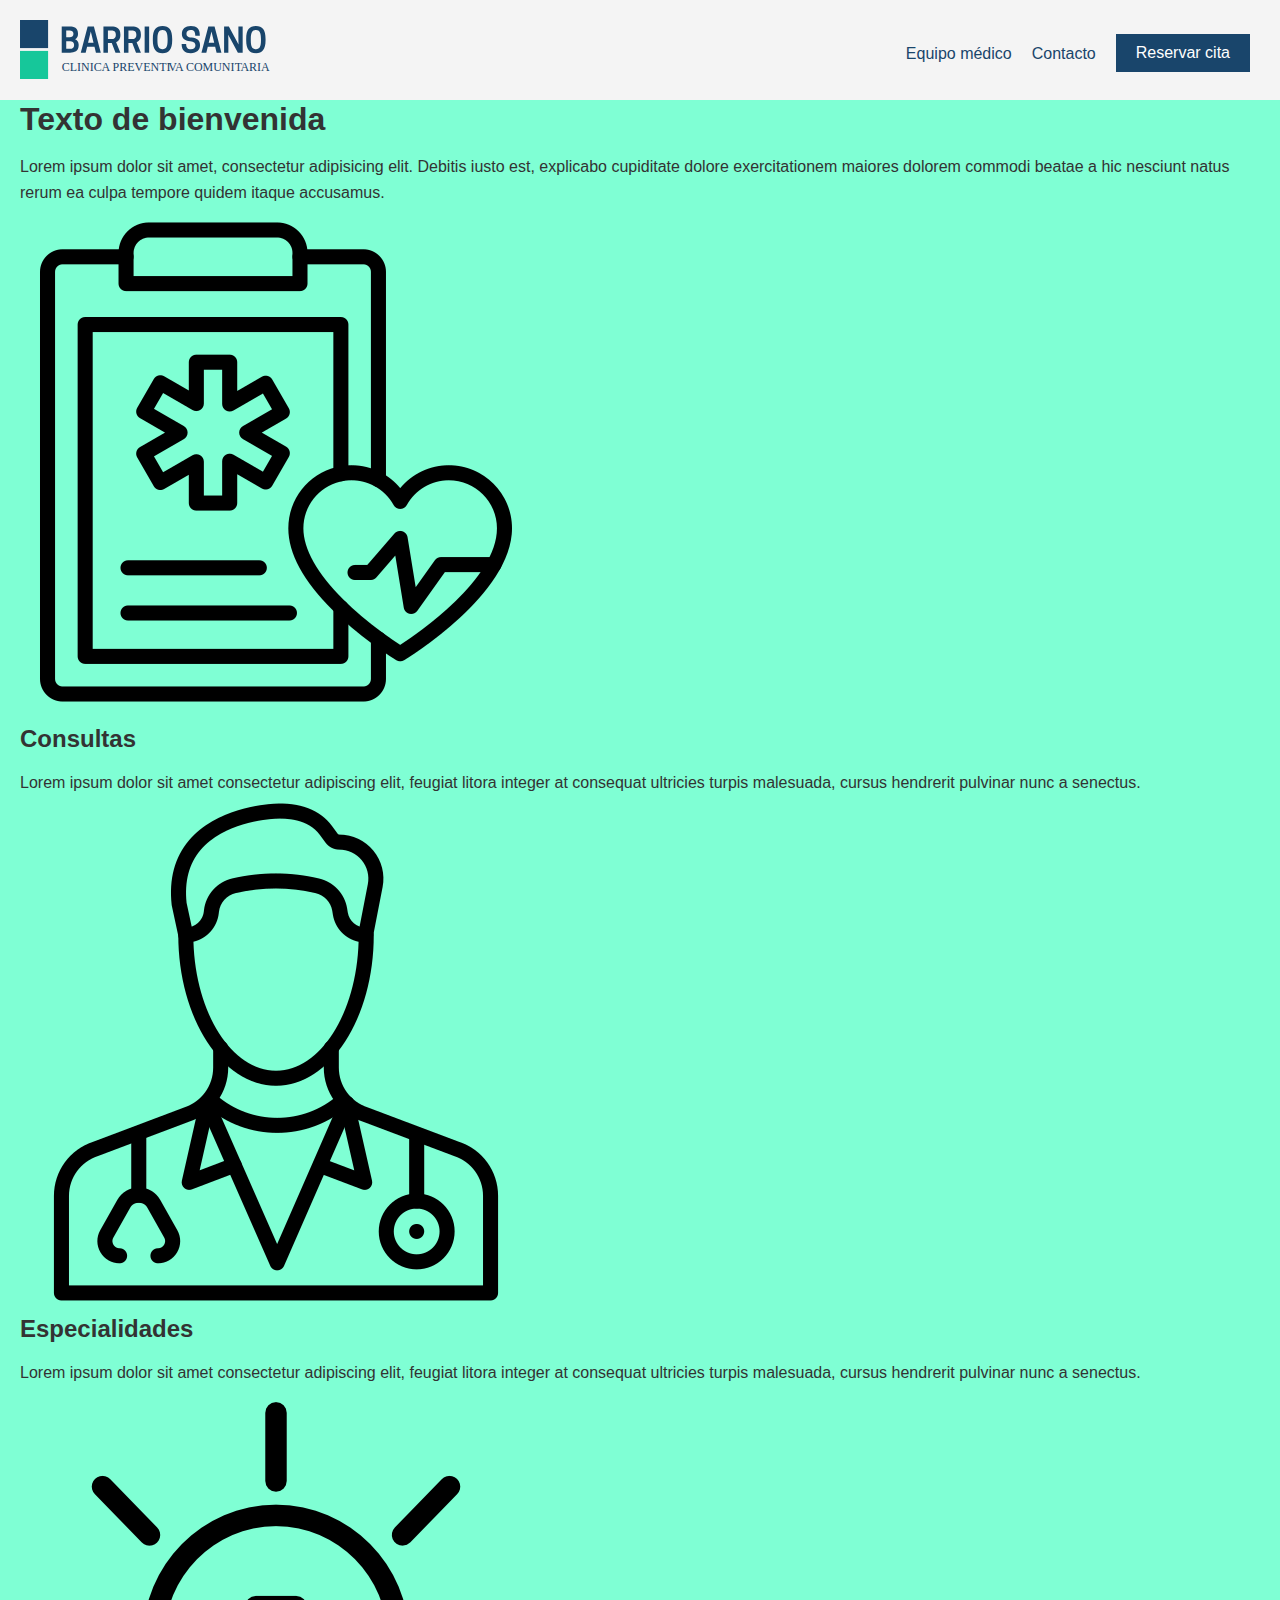
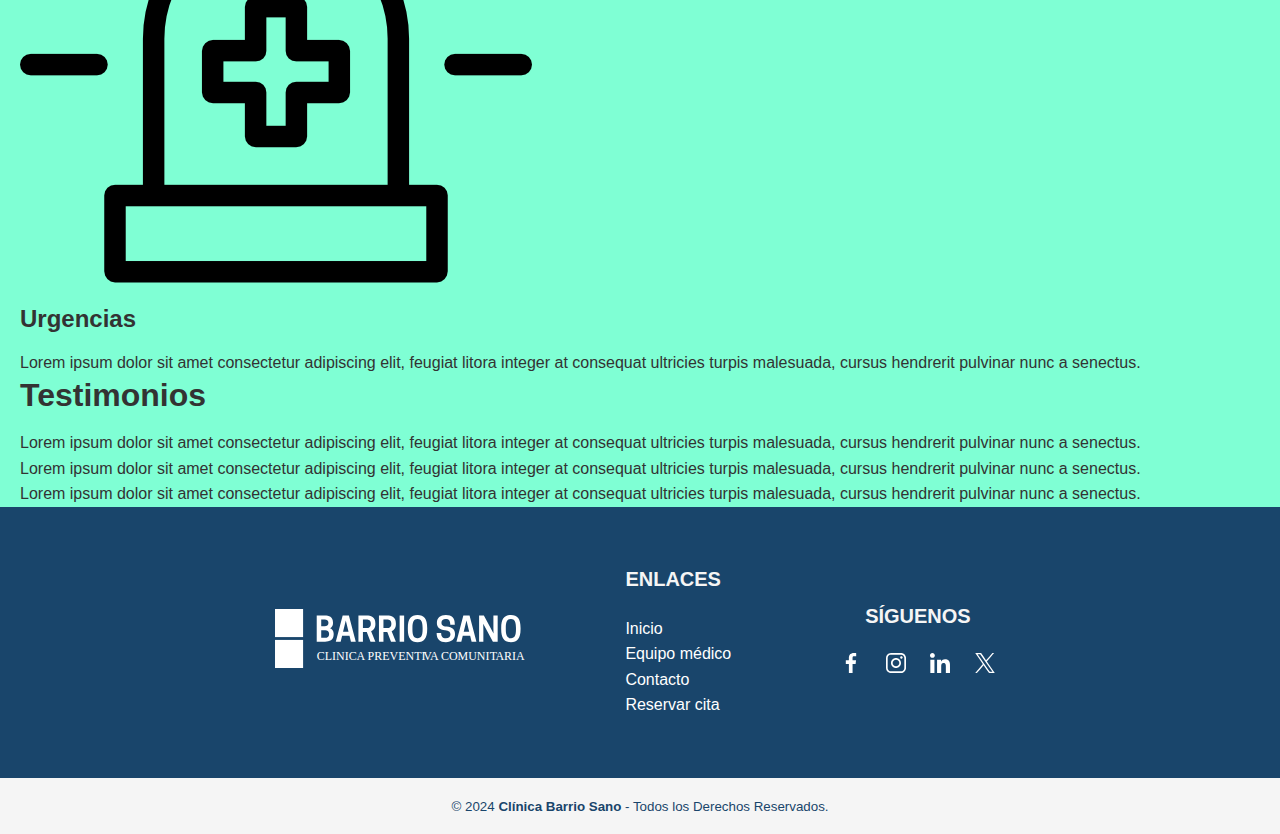
==== commit 792d374c: "estilos en footer" ====
--- a/index.html
+++ b/index.html
@@ -78,28 +78,35 @@
     </main>
 
     <footer class="footer">
-        <div class="footer__logo">
-            <a href="index.html" class="footer__logo--item"><img src="assets/images/logo-clinica.svg"
-                    alt="logo clínica barrio sano" class="footer__logo--img"></a>
-                    <p class="footer__logo--txt">© 2024, Barrio Sano | Clinica Preventiva Comunitaria</p>
+        <div class="footer__contenedor1">
+            <div class="footer__contenedor--caja">
+                <figure>
+                    <a href="#">
+                        <img src="assets/images/logo-blanco.svg" alt="logo de Clínica Barrio Sano">
+                    </a>
+                </figure>
+            </div>
+            <div class="footer__contenedor--caja">
+                <h3 class="footer__enlaces--titulo">ENLACES</h3>
+                <ul class="footer__enlaces--list">
+                    <li><a href="index.html" class="footer__enlaces--link">Inicio</a></li>
+                    <li><a href="equipo-medico.html" class="footer__enlaces--link">Equipo médico</a></li>
+                    <li><a href="contacto.html" class="footer__enlaces--link">Contacto</a></li>
+                    <li><a href="#" class="footer__enlaces--link">Reservar cita</a></li>
+            </div>
+            <div class="footer__contenedor--caja">
+                <h3 class="footer__redes--titulos">SÍGUENOS</h3>
+                <div class="footer__redes>">
+                    <a href="#" class="footer__redes--item"><img src="assets/images/facebook.svg" class="footer__redes--img"></a>
+                    <a href="#" class="footer__redes--item"><img src="assets/images/instagram.svg" class="footer__redes--img"></a>
+                    <a href="#" class="footer__redes--item"><img src="assets/images/linkedin.svg" class="footer__redes--img"></a>
+                    <a href="#" class="footer__redes--item"><img src="assets/images/x.svg" class="footer__redes--img"></a>
+                </div>
+            </div>
         </div>
-        <div class="footer__enlaces">
-            <h3>Nuestra clínica</h3>
-            <ul class="footer__enlaces--list">
-                <li><a href="index.html" class="footer__enlaces--link">Inicio</a></li>
-                <li><a href="equipo-medico.html">Equipo médico</a></li>
-                <li><a href="contacto.html">Contacto</a></li>
-                <li><a href="#">Reservar cita</a></li>
-            </ul>
-        </div>
-        <div>
-            <ul>
-                <li><a href="#"><img src="assets/images/facebook.svg" alt="ícono de facebook"></a></li>
-                <li><a href="#"><img src="assets/images/instagram.svg" alt="ícono de instagram"></a></li>
-                <li><a href="#"><img src="assets/images/linkedin.svg" alt="ícono de linkedin"></a></li>
-                <li><a href="#"><img src="assets/images/x.svg" alt="ícono de x"></a></li>
-            </ul>
-        </div>
+        <div class="footer__contenedor2">
+            <small> &copy; 2024 <b>Clínica Barrio Sano</b> - Todos los Derechos Reservados.</small>
+        </div>        
     </footer>
 
 </body>
--- a/assets/styles/main.css
+++ b/assets/styles/main.css
@@ -96,35 +96,41 @@
 }
 
 .footer {
-  background-color: red;
-  padding: 20px;
-  display: flex;
-  justify-content: space-between;
+  background-color: #19456b;
+  width: 100%;
 }
 
-.footer__logo {
-  background-color: greenyellow;
+.footer .footer__contenedor1 {
+  width: 100%;
+  /*max-width: 1200px;*/
   display: flex;
-  flex-direction: column;
-  width: 200px;
+  flex-direction: row;
+  justify-content: center; /* Centra horizontalmente */
+  align-items: center; /* Centra verticalmente */
+  /*gap: 20px 40px;*/
+  padding: 60px 0px 60px 0px;
 }
 
-.footer__logo--item {
-  padding: 0px 0px 20px 0px;
+.footer__contenedor--caja {
+  padding: 0px 50px 0px 50px;
 }
 
-.footer__logo--img {
-  background-color: orange;
-  width: 200px;
+.footer__contenedor--caja figure {
+  width: 100%;
+  height: 100%;
+  display: flex;
+  justify-content: center;
+  align-items: center;
 }
 
-.footer__logo--txt {
-  font-size: 14px;
-  text-align: center;
+.footer__contenedor--caja figure img {
+  width: 250px;
 }
 
-.footer__enlaces {
-  background-color: white;
+.footer__enlaces--titulo {
+  color: whitesmoke;
+  margin-bottom: 25px;
+  font-size: 20px;
 }
 
 .footer__enlaces--list {
@@ -132,5 +138,37 @@
 }
 
 .footer__enlaces--link {
+  color: white;
+}
+
+.footer__redes--titulos {
+  color: whitesmoke;
+  margin-bottom: 25px;
+  font-size: 20px;
+  text-align: center;
+}
+
+.footer__contenedor--caja .footer__redes {
+  background-color: aqua;
+}
+
+.footer__redes--item {
+  height: 20px;
+  /*background-color: red;*/
+  padding: 10px;
+}
+
+.footer__redes--img {
+  width: 20px;
+  height: 20px;
+}
+
+.footer__contenedor2 {
+  background-color: whitesmoke;
+  padding: 15px 10px;
+  text-align: center;
+}
+
+.footer__contenedor2 small {
   color: #19456b;
 }/*# sourceMappingURL=main.css.map */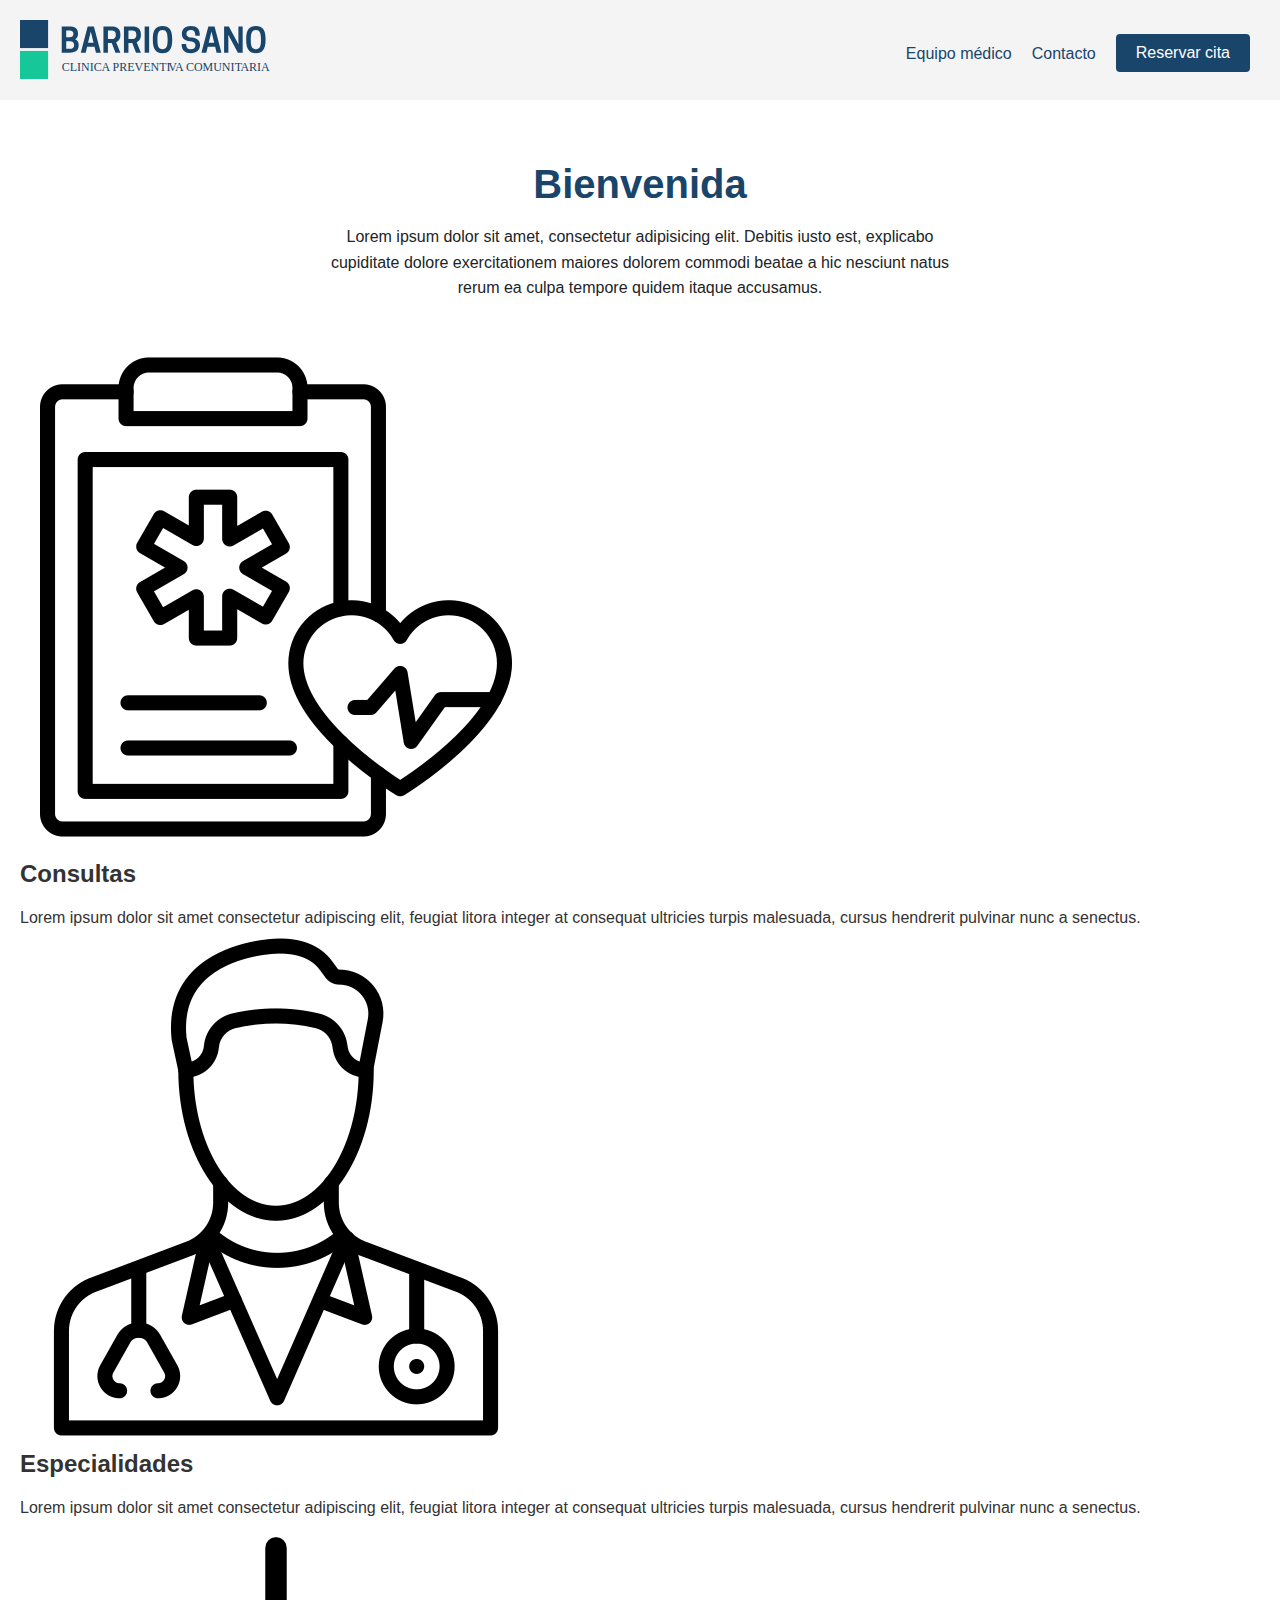
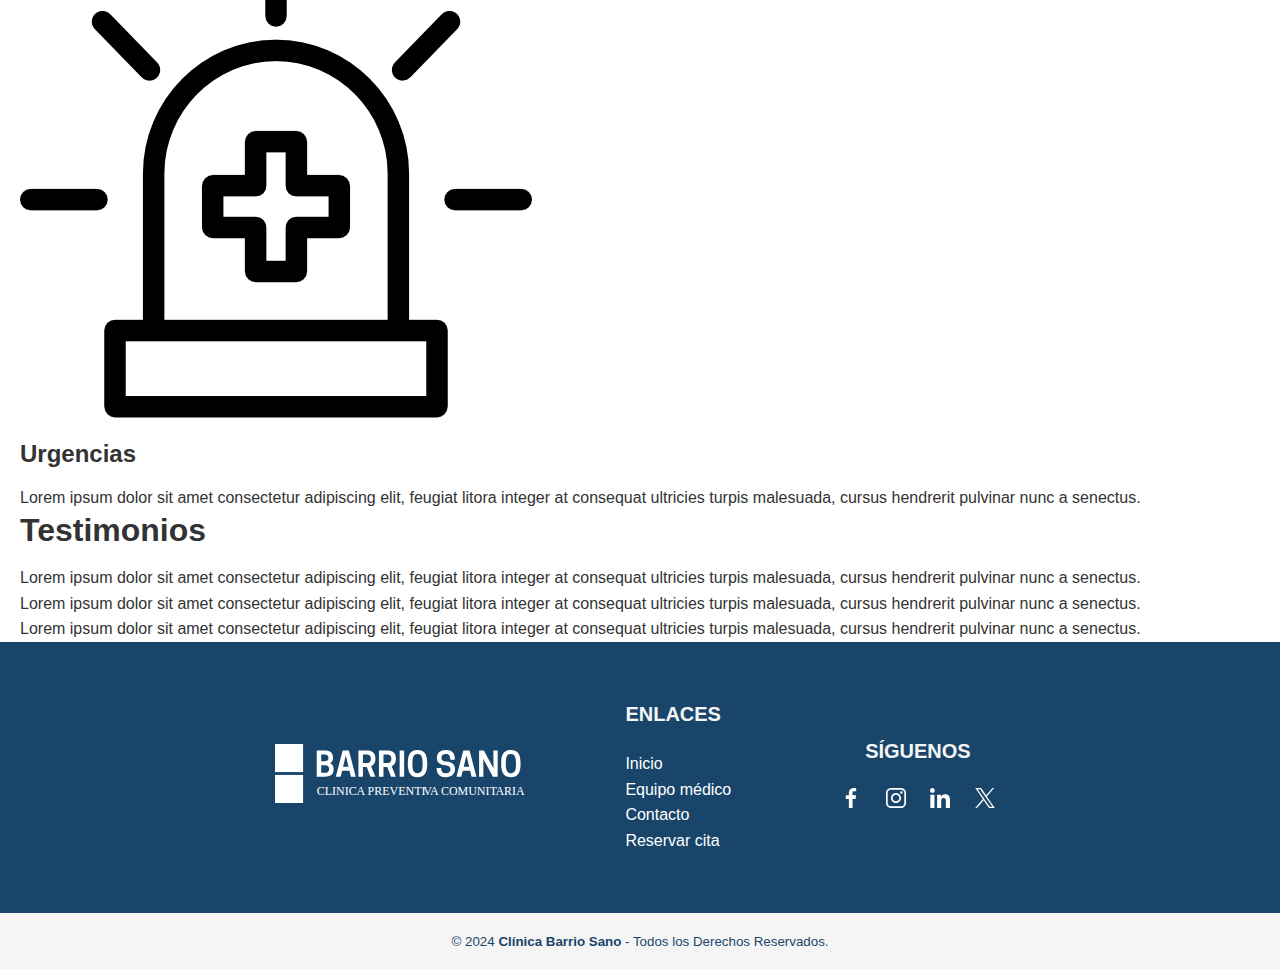
==== commit 5eace024: "estilos en index" ====
--- a/index.html
+++ b/index.html
@@ -27,10 +27,12 @@
 
     <main class="main">
         <section class="main__bienvenida">
-            <h1>Texto de bienvenida</h1>
-            <p>Lorem ipsum dolor sit amet, consectetur adipisicing elit. Debitis iusto est, explicabo cupiditate dolore
-                exercitationem maiores dolorem commodi beatae a hic nesciunt natus rerum ea culpa tempore quidem itaque
-                accusamus.</p>
+            <div class="main__bienvenida--caja">
+                <h1 class="main__bienvenida--titulo">Bienvenida</h1>
+                <p class="main__bienvenida--texto">Lorem ipsum dolor sit amet, consectetur adipisicing elit. Debitis iusto est, explicabo cupiditate dolore
+                    exercitationem maiores dolorem commodi beatae a hic nesciunt natus rerum ea culpa tempore quidem itaque
+                    accusamus.</p>
+            </div>
         </section>
 
         <section>
--- a/assets/styles/main.css
+++ b/assets/styles/main.css
@@ -89,10 +89,61 @@
   text-decoration: none;
   display: inline-block;
   font-size: 16px;
+  border-radius: 4px;
 }
 
 button:hover {
-  background-color: #16c79a;
+  box-shadow: 0 12px 16px 0 rgba(0, 0, 0, 0.24), 0 17px 50px 0 rgba(0, 0, 0, 0.19);
+}
+
+.main {
+  background-color: white;
+}
+
+.main__bienvenida {
+  background-color: white;
+  margin: 0 auto; /*para centrar div*/
+}
+
+.main__bienvenida--caja {
+  padding-top: 60px;
+  padding-bottom: 40px;
+  margin-left: 300px;
+  margin-right: 300px;
+}
+
+@media (max-width: 600px) {
+  .main__bienvenida--caja {
+    background-color: blueviolet;
+    padding-top: 60px;
+    padding-bottom: 40px;
+    margin-left: 0px;
+    margin-right: 0px;
+  }
+}
+@media (max-width: 1170px) {
+  .main__bienvenida--caja {
+    background-color: blueviolet;
+    padding-top: 60px;
+    padding-bottom: 40px;
+    margin-left: 0px;
+    margin-right: 0px;
+  }
+}
+.main__bienvenida--titulo {
+  color: #19456b;
+  text-align: center;
+  font-size: 40px;
+}
+
+@media (max-width: 600px) {
+  .main__bienvenida--titulo {
+    font-size: 20px;
+  }
+}
+.main__bienvenida--texto {
+  color: #212426;
+  text-align: center;
 }
 
 .footer {
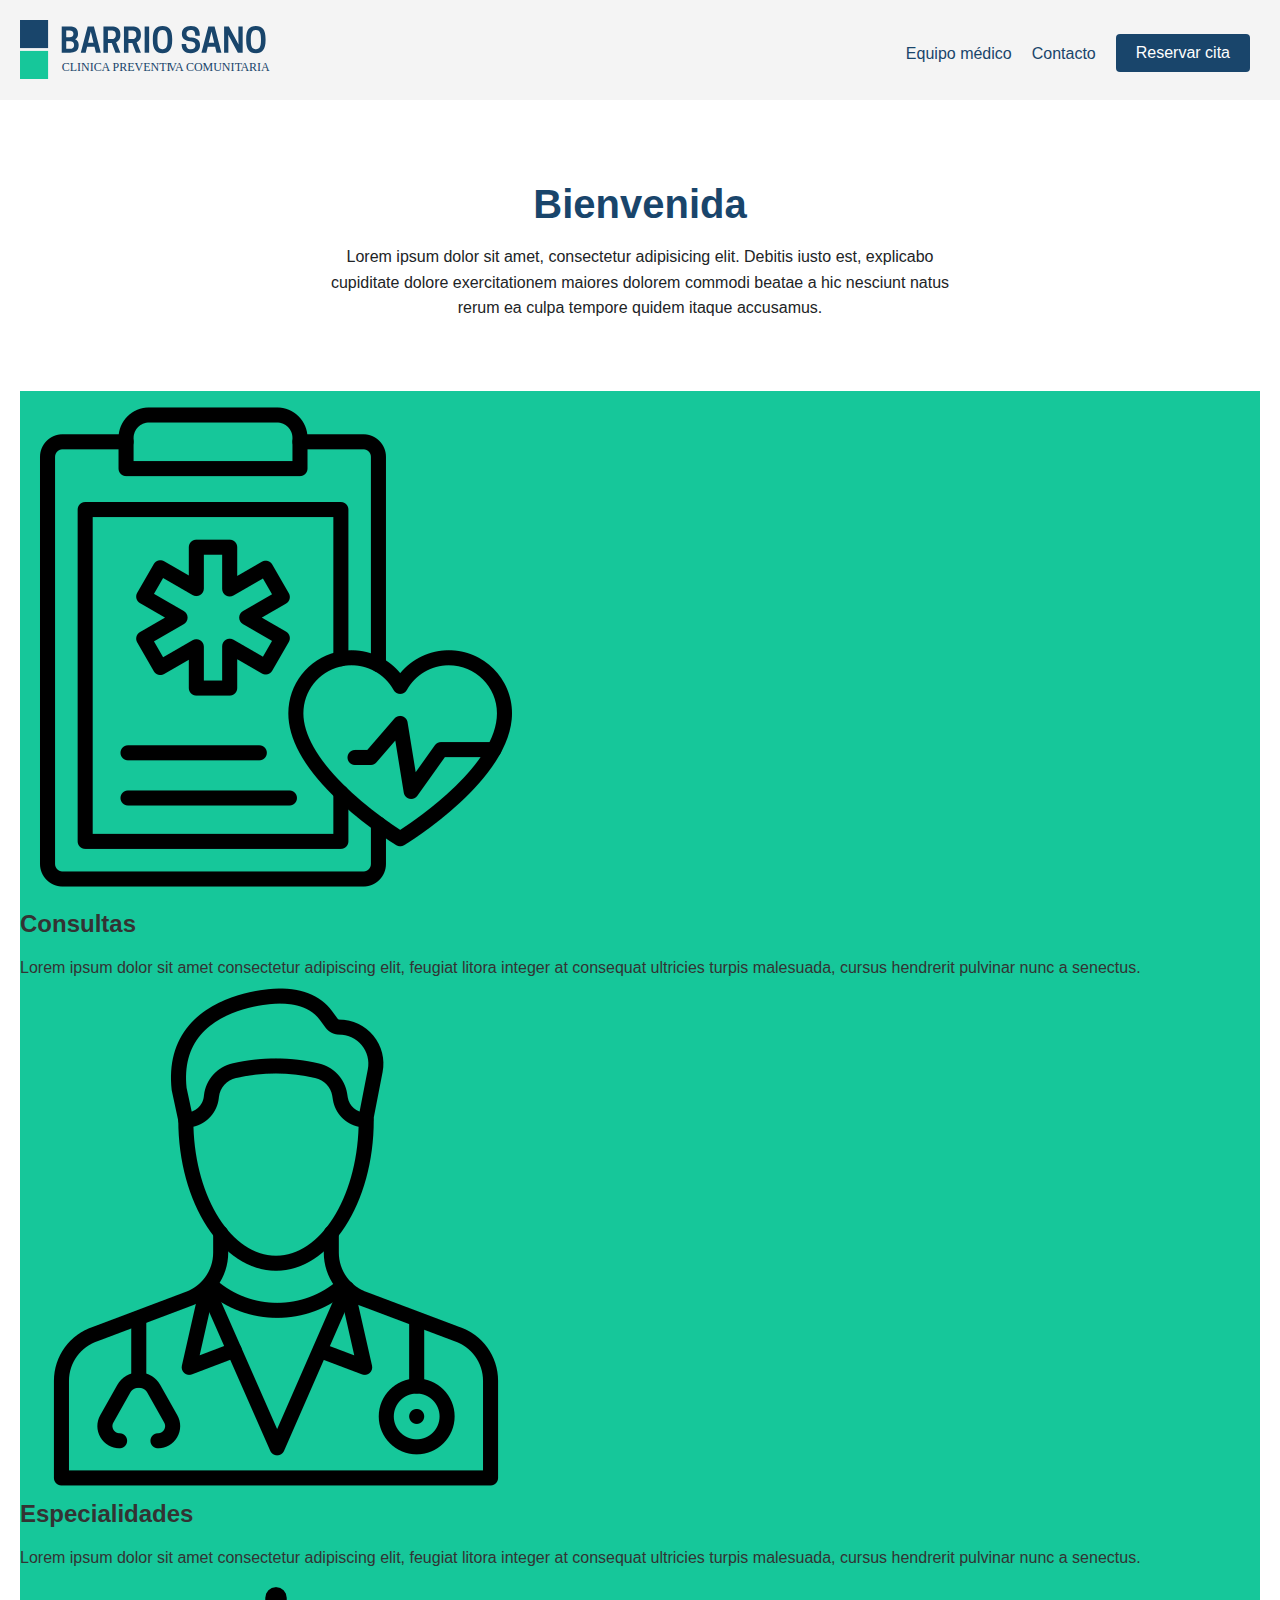
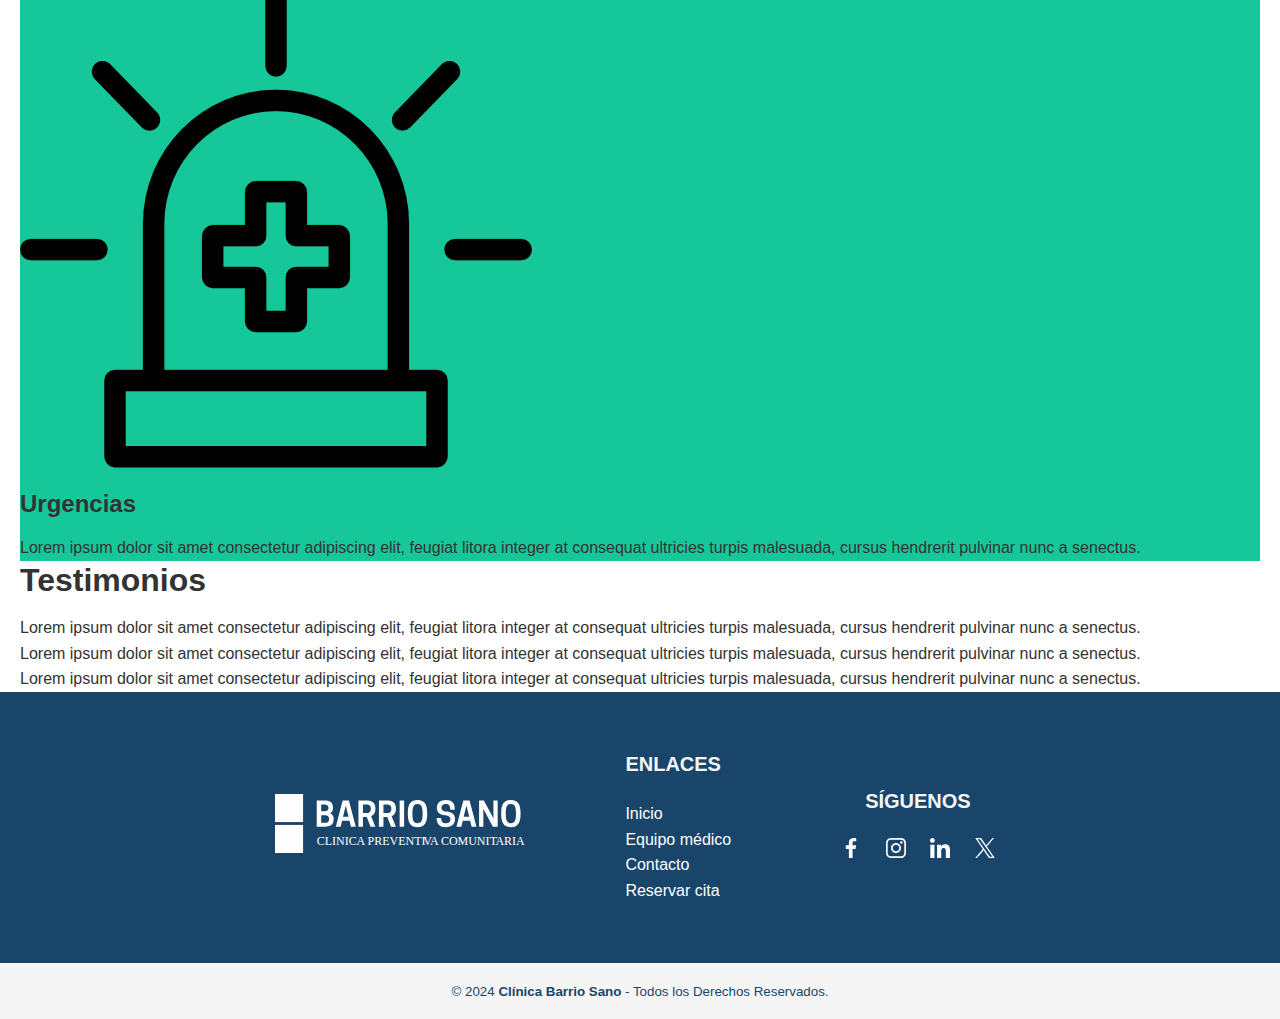
==== commit f871f831: "estilos index" ====
--- a/index.html
+++ b/index.html
@@ -35,17 +35,17 @@
             </div>
         </section>
 
-        <section>
-            <div>
-                <img src="assets/images/consultas.png" alt="ícono consultas">
-                <div>
-                    <h2>Consultas</h2>
-                    <p>Lorem ipsum dolor sit amet consectetur adipiscing elit, feugiat litora integer at consequat
+        <section class="main__servicios">
+            <div class="main__servicios--contenedor">
+                <img src="assets/images/consultas.png" alt="ícono consultas" class="main__servicios--icono">
+                <div class="servicios__CajaTexto">
+                    <h2 class="servicios__CajaTexto--titulo">Consultas</h2>
+                    <p class="servicios__CajaTexto--parrafo">Lorem ipsum dolor sit amet consectetur adipiscing elit, feugiat litora integer at consequat
                         ultricies
                         turpis malesuada, cursus hendrerit pulvinar nunc a senectus.</p>
                 </div>
 
-                <img src="assets/images/especialidades.png" alt="ícono especialidades">
+                <img src="assets/images/especialidades.png" alt="ícono especialidades" class="main__servicios--icono">
                 <div>
                     <h2>Especialidades</h2>
                     <p>Lorem ipsum dolor sit amet consectetur adipiscing elit, feugiat litora integer at consequat
@@ -53,7 +53,7 @@
                         turpis malesuada, cursus hendrerit pulvinar nunc a senectus.</p>
                 </div>
 
-                <img src="assets/images/urgencias.png" alt="ícono urgencias">
+                <img src="assets/images/urgencias.png" alt="ícono urgencias" class="main__servicios--icono">
                 <div>
                     <h2>Urgencias</h2>
                     <p>Lorem ipsum dolor sit amet consectetur adipiscing elit, feugiat litora integer at consequat
--- a/assets/styles/main.css
+++ b/assets/styles/main.css
@@ -106,15 +106,14 @@
 }
 
 .main__bienvenida--caja {
-  padding-top: 60px;
-  padding-bottom: 40px;
+  padding-top: 80px;
+  padding-bottom: 70px;
   margin-left: 300px;
   margin-right: 300px;
 }
 
 @media (max-width: 600px) {
   .main__bienvenida--caja {
-    background-color: blueviolet;
     padding-top: 60px;
     padding-bottom: 40px;
     margin-left: 0px;
@@ -123,7 +122,6 @@
 }
 @media (max-width: 1170px) {
   .main__bienvenida--caja {
-    background-color: blueviolet;
     padding-top: 60px;
     padding-bottom: 40px;
     margin-left: 0px;
@@ -138,12 +136,16 @@
 
 @media (max-width: 600px) {
   .main__bienvenida--titulo {
-    font-size: 20px;
+    font-size: 30px;
   }
 }
 .main__bienvenida--texto {
   color: #212426;
   text-align: center;
+}
+
+.main__servicios {
+  background-color: #16c79a;
 }
 
 .footer {
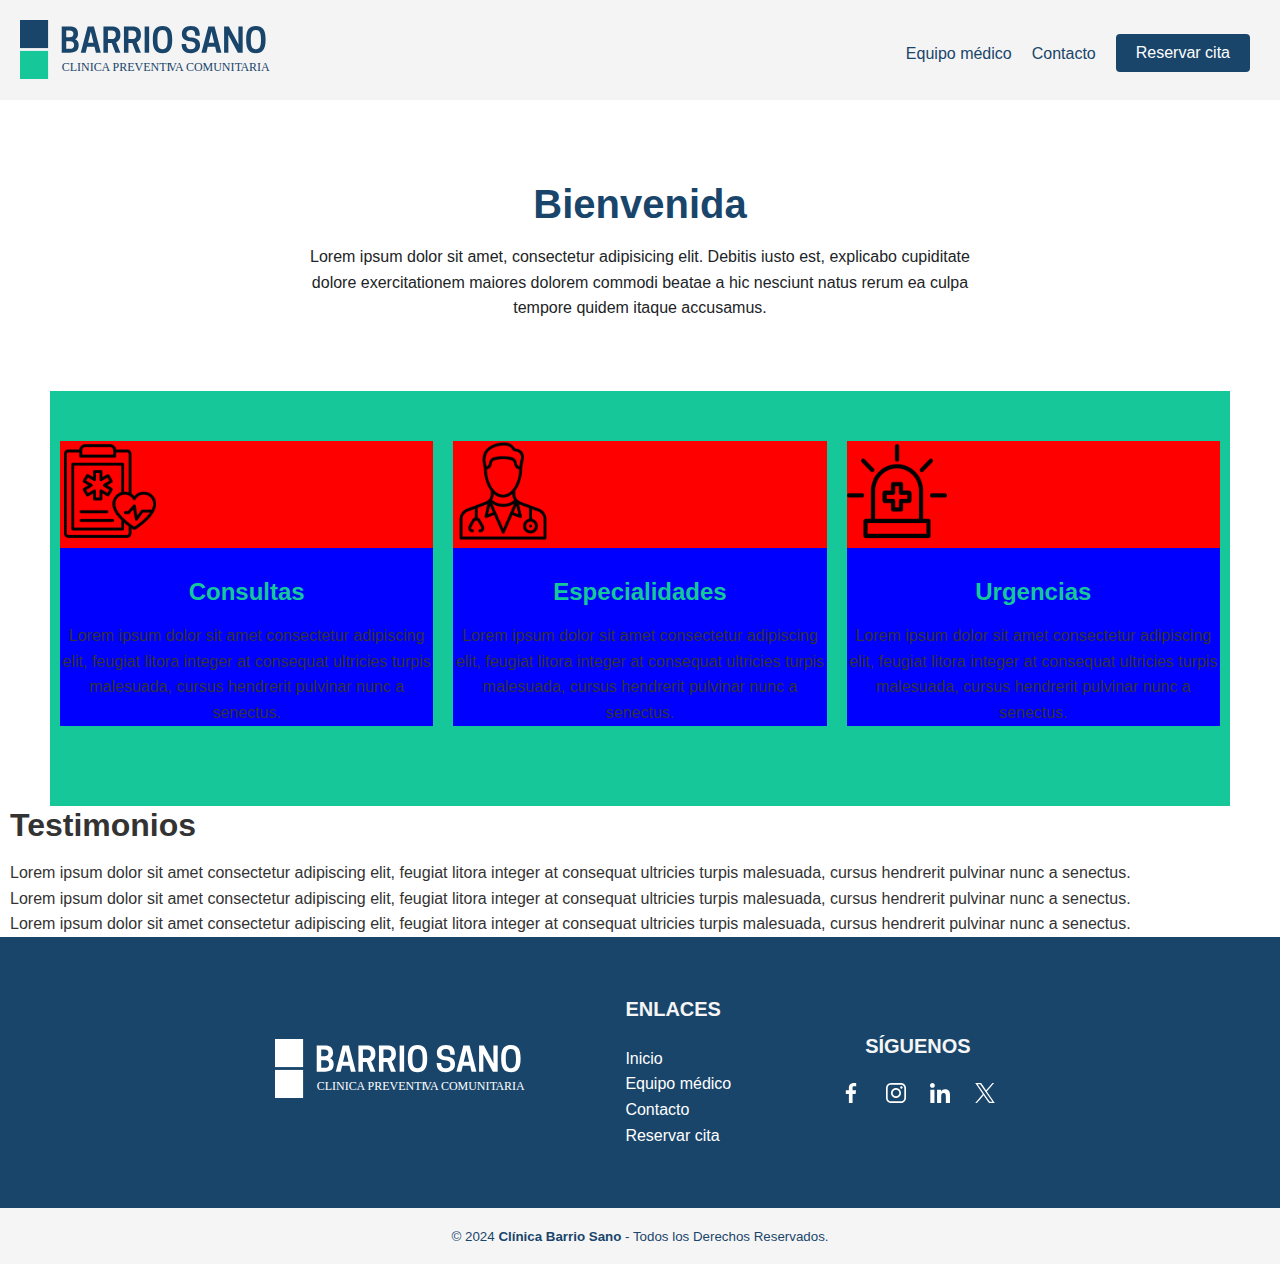
==== commit d44a7806: "estilos index" ====
--- a/index.html
+++ b/index.html
@@ -44,19 +44,21 @@
                         ultricies
                         turpis malesuada, cursus hendrerit pulvinar nunc a senectus.</p>
                 </div>
-
+            </div>
+            <div class="main__servicios--contenedor">
                 <img src="assets/images/especialidades.png" alt="ícono especialidades" class="main__servicios--icono">
-                <div>
-                    <h2>Especialidades</h2>
-                    <p>Lorem ipsum dolor sit amet consectetur adipiscing elit, feugiat litora integer at consequat
+                <div class="servicios__CajaTexto">
+                    <h2 class="servicios__CajaTexto--titulo">Especialidades</h2>
+                    <p class="servicios__CajaTexto--parrafo">Lorem ipsum dolor sit amet consectetur adipiscing elit, feugiat litora integer at consequat
                         ultricies
                         turpis malesuada, cursus hendrerit pulvinar nunc a senectus.</p>
-                </div>
-
+                </div>  
+            </div>
+            <div class="main__servicios--contenedor">
                 <img src="assets/images/urgencias.png" alt="ícono urgencias" class="main__servicios--icono">
-                <div>
-                    <h2>Urgencias</h2>
-                    <p>Lorem ipsum dolor sit amet consectetur adipiscing elit, feugiat litora integer at consequat
+                <div class="servicios__CajaTexto">
+                    <h2 class="servicios__CajaTexto--titulo">Urgencias</h2>
+                    <p class="servicios__CajaTexto--parrafo">Lorem ipsum dolor sit amet consectetur adipiscing elit, feugiat litora integer at consequat
                         ultricies
                         turpis malesuada, cursus hendrerit pulvinar nunc a senectus.</p>
                 </div>
--- a/assets/styles/main.css
+++ b/assets/styles/main.css
@@ -33,7 +33,7 @@
 
 main {
   background-color: aquamarine;
-  padding: 0px 20px 0px 20px;
+  padding: 0px 10px 0px 10px;
   margin-top: 100px;
 }
 
@@ -146,6 +146,32 @@
 
 .main__servicios {
   background-color: #16c79a;
+  display: flex;
+  flex-direction: row;
+  justify-content: space-between;
+  padding-top: 50px;
+  padding-bottom: 80px;
+  margin-left: 40px;
+  margin-right: 40px;
+}
+
+.main__servicios--contenedor {
+  background-color: red;
+  margin: 0px 10px 0px 10px;
+}
+
+.main__servicios--icono {
+  width: 100px;
+}
+
+.servicios__CajaTexto {
+  background-color: blue;
+  text-align: center;
+  padding-top: 30px;
+}
+
+.servicios__CajaTexto--titulo {
+  color: #16c79a;
 }
 
 .footer {
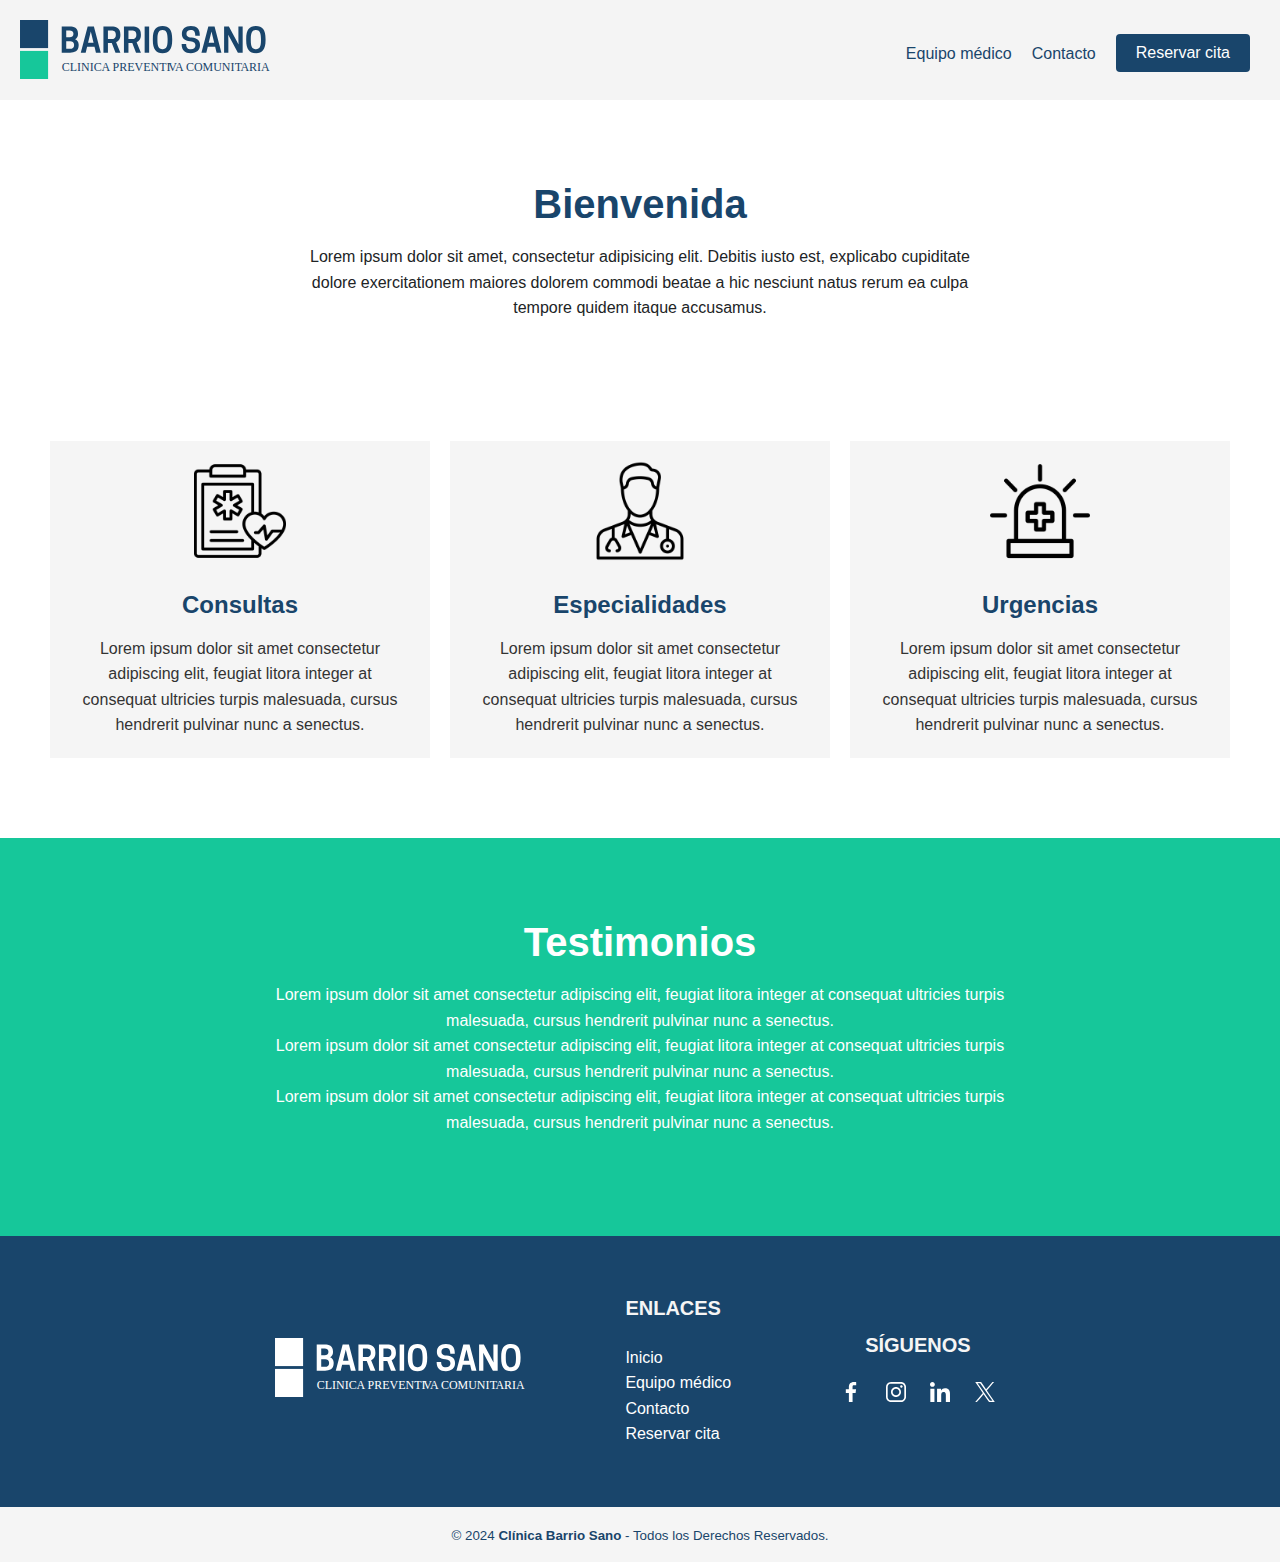
==== commit cb313349: "estilos index" ====
--- a/index.html
+++ b/index.html
@@ -37,7 +37,10 @@
 
         <section class="main__servicios">
             <div class="main__servicios--contenedor">
-                <img src="assets/images/consultas.png" alt="ícono consultas" class="main__servicios--icono">
+                <div class="main__servicios--contIcono">
+                    <img src="assets/images/consultas.png" alt="ícono consultas" class="main__servicios--icono">
+                </div>
+
                 <div class="servicios__CajaTexto">
                     <h2 class="servicios__CajaTexto--titulo">Consultas</h2>
                     <p class="servicios__CajaTexto--parrafo">Lorem ipsum dolor sit amet consectetur adipiscing elit, feugiat litora integer at consequat
@@ -46,7 +49,9 @@
                 </div>
             </div>
             <div class="main__servicios--contenedor">
-                <img src="assets/images/especialidades.png" alt="ícono especialidades" class="main__servicios--icono">
+                <div class="main__servicios--contIcono">
+                    <img src="assets/images/especialidades.png" alt="ícono especialidades" class="main__servicios--icono">
+                </div>
                 <div class="servicios__CajaTexto">
                     <h2 class="servicios__CajaTexto--titulo">Especialidades</h2>
                     <p class="servicios__CajaTexto--parrafo">Lorem ipsum dolor sit amet consectetur adipiscing elit, feugiat litora integer at consequat
@@ -55,7 +60,9 @@
                 </div>  
             </div>
             <div class="main__servicios--contenedor">
-                <img src="assets/images/urgencias.png" alt="ícono urgencias" class="main__servicios--icono">
+                <div class="main__servicios--contIcono">
+                    <img src="assets/images/urgencias.png" alt="ícono urgencias" class="main__servicios--icono">
+                </div>
                 <div class="servicios__CajaTexto">
                     <h2 class="servicios__CajaTexto--titulo">Urgencias</h2>
                     <p class="servicios__CajaTexto--parrafo">Lorem ipsum dolor sit amet consectetur adipiscing elit, feugiat litora integer at consequat
@@ -65,19 +72,17 @@
             </div>
         </section>
 
-        <section>
-            <div>
-                <h1>Testimonios</h1>
-                <p>Lorem ipsum dolor sit amet consectetur adipiscing elit, feugiat litora integer at consequat ultricies
+        <section class="main__testimonios">
+                <h1 class="main__testimonios--titulo">Testimonios</h1>
+                <p class="main__testimonio--parrafo">Lorem ipsum dolor sit amet consectetur adipiscing elit, feugiat litora integer at consequat ultricies
                     turpis
                     malesuada, cursus hendrerit pulvinar nunc a senectus.</p>
-                <p>Lorem ipsum dolor sit amet consectetur adipiscing elit, feugiat litora integer at consequat ultricies
+                <p class="main__testimonio--parrafo">Lorem ipsum dolor sit amet consectetur adipiscing elit, feugiat litora integer at consequat ultricies
                     turpis
                     malesuada, cursus hendrerit pulvinar nunc a senectus.</p>
-                <p>Lorem ipsum dolor sit amet consectetur adipiscing elit, feugiat litora integer at consequat ultricies
+                <p class="main__testimonio--parrafo">Lorem ipsum dolor sit amet consectetur adipiscing elit, feugiat litora integer at consequat ultricies
                     turpis
                     malesuada, cursus hendrerit pulvinar nunc a senectus.</p>
-            </div>
         </section>
     </main>
 
--- a/assets/styles/main.css
+++ b/assets/styles/main.css
@@ -32,8 +32,6 @@
 }
 
 main {
-  background-color: aquamarine;
-  padding: 0px 10px 0px 10px;
   margin-top: 100px;
 }
 
@@ -145,7 +143,6 @@
 }
 
 .main__servicios {
-  background-color: #16c79a;
   display: flex;
   flex-direction: row;
   justify-content: space-between;
@@ -156,8 +153,15 @@
 }
 
 .main__servicios--contenedor {
-  background-color: red;
   margin: 0px 10px 0px 10px;
+  background-color: whitesmoke;
+  padding: 20px;
+}
+
+.main__servicios--contIcono {
+  display: flex;
+  justify-content: center;
+  align-items: center;
 }
 
 .main__servicios--icono {
@@ -165,13 +169,27 @@
 }
 
 .servicios__CajaTexto {
-  background-color: blue;
   text-align: center;
   padding-top: 30px;
 }
 
 .servicios__CajaTexto--titulo {
-  color: #16c79a;
+  color: #19456b;
+}
+
+.main__testimonios {
+  background-color: #16c79a;
+  padding: 80px 250px 100px 250px;
+  text-align: center;
+}
+
+.main__testimonios--titulo {
+  color: white;
+  font-size: 40px;
+}
+
+.main__testimonio--parrafo {
+  color: white;
 }
 
 .footer {
